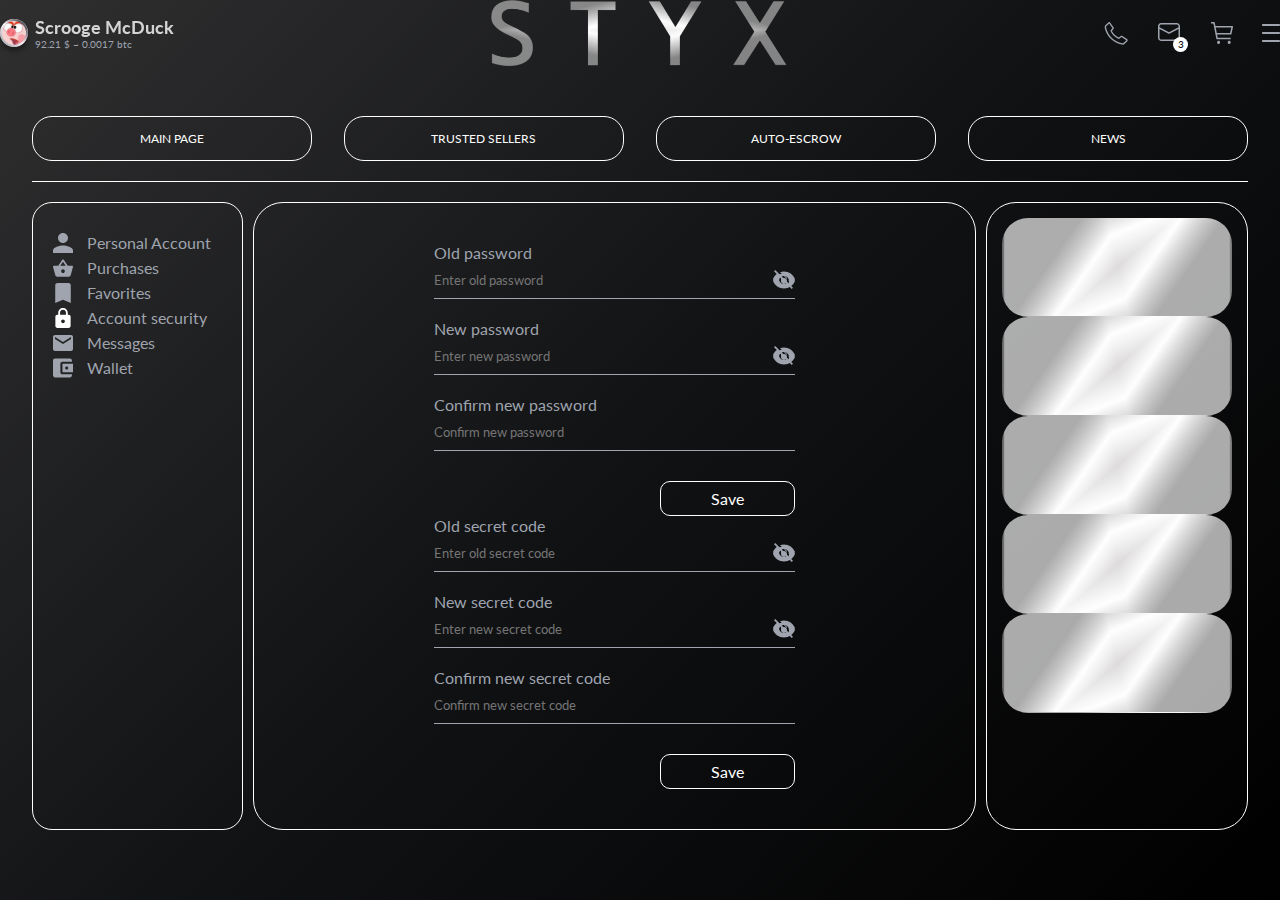
==== account-security.html @ df3b4f83 "Add account security" ====
<!DOCTYPE html>
<html lang="en">

<head>
	<meta charset="UTF-8">
	<meta http-equiv="X-UA-Compatible" content="IE=edge">
	<meta name="viewport" content="width=device-width, initial-scale=1.0">
	<title>Account Security Page</title>


	<!-- css -->
	<link rel="stylesheet" href="./styles/styles.css">

	<!-- bootstrap -->
	<link href="https://cdn.jsdelivr.net/npm/bootstrap@5.0.1/dist/css/bootstrap.min.css" rel="stylesheet"
		integrity="sha384-+0n0xVW2eSR5OomGNYDnhzAbDsOXxcvSN1TPprVMTNDbiYZCxYbOOl7+AMvyTG2x" crossorigin="anonymous">
	<script src="https://cdn.jsdelivr.net/npm/bootstrap@5.0.1/dist/js/bootstrap.bundle.min.js"
		integrity="sha384-gtEjrD/SeCtmISkJkNUaaKMoLD0//ElJ19smozuHV6z3Iehds+3Ulb9Bn9Plx0x4"
		crossorigin="anonymous"></script>

	<!-- jquery -->
	<script src="https://code.jquery.com/jquery-3.6.0.min.js" integrity="sha256-/xUj+3OJU5yExlq6GSYGSHk7tPXikynS7ogEvDej/m4=" crossorigin="anonymous"></script>
</head>

<body>
	<nav class="container mt-5">
		<div class="inner_nav">
			<div class="nav_user_info">
				<div class="nav_seller_img" style="background-image: url('./assets/images/nuysha.png');"></div>
				<div>
					<h3>Scrooge McDuck</h3>
					<p>92.21 $ ~ 0.0017 btc</p>
				</div>
			</div>

			<img class="nav_logo" src="./assets/images/logo.png" alt="logo">

			<div class="nav-icons">
				<img src="./assets/icons/phone.svg" alt="phone">
				<div class="nav-message">
					<img src="./assets/icons/message_nav.svg" alt="message-nav">
					<div>
						<span>3</span>
					</div>
				</div>
				<img src="./assets/icons/cart.svg" alt="cart-icon">
				<img src="./assets/icons/menu.svg" alt="menu-icon">
			</div>
		</div>
	</nav>

	<main class="container">
		<div class="tabs">
			<div class="tab">
				<p>MAIN PAGE</p>
			</div>
			<div class="tab">
				<p>TRUSTED SELLERS</p>
			</div>
			<div class="tab">
				<p>AUTO-ESCROW</p>
			</div>
			<div class="tab">
				<p>NEWS</p>
			</div>
		</div>

		<section class="content">
			<aside class="side_panel">
				<div class="mb-4">
					<svg width="20" height="20" viewBox="0 0 16 16" fill="none" xmlns="http://www.w3.org/2000/svg">
						<path
							d="M8 8C10.21 8 12 6.21 12 4C12 1.79 10.21 0 8 0C5.79 0 4 1.79 4 4C4 6.21 5.79 8 8 8ZM8 10C5.33 10 0 11.34 0 14V16H16V14C16 11.34 10.67 10 8 10Z"
							fill="#9FA4AE" />
					</svg>
					<a>Personal Account</a>
				</div>
				<div class="mb-4">
					<svg width="20" height="20" viewBox="0 0 22 19" fill="none" xmlns="http://www.w3.org/2000/svg">
						<path
							d="M16.21 7.00002L11.83 0.44002C11.64 0.16002 11.32 0.0200195 11 0.0200195C10.68 0.0200195 10.36 0.16002 10.17 0.45002L5.79 7.00002H1C0.45 7.00002 0 7.45002 0 8.00002C0 8.09002 0.00999996 8.18002 0.04 8.27002L2.58 17.54C2.81 18.38 3.58 19 4.5 19H17.5C18.42 19 19.19 18.38 19.43 17.54L21.97 8.27002L22 8.00002C22 7.45002 21.55 7.00002 21 7.00002H16.21ZM8 7.00002L11 2.60002L14 7.00002H8ZM11 15C9.9 15 9 14.1 9 13C9 11.9 9.9 11 11 11C12.1 11 13 11.9 13 13C13 14.1 12.1 15 11 15Z"
							fill="#9FA4AE" />
					</svg>
					<a>Purchases</a>
				</div>
				<div class="mb-4">
					<svg width="20" height="20" viewBox="0 0 14 18" fill="none" xmlns="http://www.w3.org/2000/svg">
						<path d="M12 0H2C0.9 0 0.0100002 0.9 0.0100002 2L0 18L7 15L14 18V2C14 0.9 13.1 0 12 0Z" fill="#9FA4AE" />
					</svg>
					<a>Favorites</a>
				</div>
				<div class="mb-4 active-side-item">
					<svg width="20" height="20" viewBox="0 0 16 21" fill="none" xmlns="http://www.w3.org/2000/svg">
						<path
							d="M14 7H13V5C13 2.24 10.76 0 8 0C5.24 0 3 2.24 3 5V7H2C0.9 7 0 7.9 0 9V19C0 20.1 0.9 21 2 21H14C15.1 21 16 20.1 16 19V9C16 7.9 15.1 7 14 7ZM8 16C6.9 16 6 15.1 6 14C6 12.9 6.9 12 8 12C9.1 12 10 12.9 10 14C10 15.1 9.1 16 8 16ZM11.1 7H4.9V5C4.9 3.29 6.29 1.9 8 1.9C9.71 1.9 11.1 3.29 11.1 5V7Z"
							fill="#9FA4AE" />
					</svg>
					<a>Account security</a>
				</div>
				<div class="mb-4">
					<svg width="20" height="20" viewBox="0 0 20 16" fill="none" xmlns="http://www.w3.org/2000/svg">
						<path
							d="M18 0H2C0.9 0 0.00999999 0.9 0.00999999 2L0 14C0 15.1 0.9 16 2 16H18C19.1 16 20 15.1 20 14V2C20 0.9 19.1 0 18 0ZM18 4L10 9L2 4V2L10 7L18 2V4Z"
							fill="#9FA4AE" />
					</svg>
					<a>Messages</a>
				</div>
				<div>
					<svg width="20" height="20" viewBox="0 0 19 18" fill="none" xmlns="http://www.w3.org/2000/svg">
						<path
							d="M18 15V16C18 17.1 17.1 18 16 18H2C0.89 18 0 17.1 0 16V2C0 0.9 0.89 0 2 0H16C17.1 0 18 0.9 18 2V3H9C7.89 3 7 3.9 7 5V13C7 14.1 7.89 15 9 15H18ZM9 13H19V5H9V13ZM13 10.5C12.17 10.5 11.5 9.83 11.5 9C11.5 8.17 12.17 7.5 13 7.5C13.83 7.5 14.5 8.17 14.5 9C14.5 9.83 13.83 10.5 13 10.5Z"
							fill="#9FA4AE" />
					</svg>
					<a>Wallet</a>
				</div>
			</aside>

			<div class="security_container main_content_container">
				<form class="security_form" id="password_reset">
						<div class="security_form__input_wrapper">
							<label for="oldPassword" >Old password</label>
							<input placeholder="Enter old password" type="password" name="oldPassword">
							<img class="eye-cross" src="./assets/icons/eye-cross.svg" alt="eye-cross">
							<img class="eye d-none" src="./assets/icons/eye.svg" alt="eye">
						</div>

						<div class="security_form__input_wrapper">
							<label for="newPassword">New password</label>
							<input placeholder="Enter new password" type="password" name="newPassword">
							<img class="eye-cross" src="./assets/icons/eye-cross.svg" alt="eye-cross">
							<img class="eye d-none" src="./assets/icons/eye.svg" alt="eye">
						</div>

						<div class="security_form__input_wrapper">
							<label for="confirmPassword">Confirm new password</label>
							<input placeholder="Confirm new password" type="password" name="confirmPassword">
						</div>

						<button>
							Save
						</button>
				</form>

				<form class="security_form" id="code_reset">
					<div class="security_form__input_wrapper">
						<label for="oldSecretCode" >Old secret code</label>
						<input placeholder="Enter old secret code" type="password" name="oldSecretCode">
						<img class="eye-cross" src="./assets/icons/eye-cross.svg" alt="eye-cross">
						<img class="eye d-none" src="./assets/icons/eye.svg" alt="eye">
					</div>

					<div class="security_form__input_wrapper">
						<label for="newSecretCode">New secret code</label>
						<input placeholder="Enter new secret code" type="password" name="newSecretCode">
						<img class="eye-cross" src="./assets/icons/eye-cross.svg" alt="eye-cross">
						<img class="eye d-none" src="./assets/icons/eye.svg" alt="eye">

					</div>

					<div class="security_form__input_wrapper">
						<label for="confirmSecretCode">Confirm new secret code</label>
						<input placeholder="Confirm new secret code" type="password" name="confirmSecretCode">
					</div>

					<button>
						Save
					</button>
			</form>
			</div>

		
			<div class="ads">
				<div class="ad mb-3"></div>
				<div class="ad mb-3"></div>
				<div class="ad mb-3"></div>
				<div class="ad mb-3"></div>
				<div class="ad"></div>
			</div>

		</section>
	</main>

	<script>
		$('.security_form__input_wrapper .eye-cross').each((index, eyeCross) => {
			$(eyeCross).on('click', (e) => {
				$(e.target).addClass('d-none');
				$(e.target).next().removeClass('d-none');
				$(e.target).prev().attr('type', 'text');
			})
		})

		$('.security_form__input_wrapper .eye').each((index, eye) => {
			$(eye).on('click', (e) => {
				$(e.target).addClass('d-none');
				$(e.target).prev().removeClass('d-none');
				$(e.target).prev().prev().attr('type', 'password');
			})
		})
	</script>

</body>

</html>
---- styles/styles.css ----
@import url("https://fonts.googleapis.com/css2?family=Lato:wght@100;300;400;700&display=swap");
:root {
  --primary: #fff;
  --secondary: #9fa4ae;
}

* {
  margin: 0;
  padding: 0;
  -webkit-box-sizing: border-box;
          box-sizing: border-box;
  font-family: 'Lato', sans-serif;
}

body {
  min-height: 100vh;
  background: linear-gradient(135deg, #2f2f30, #111214, #000);
}

@media (min-width: 1400px) {
  .container,
  .container-lg,
  .container-md,
  .container-sm,
  .container-xl,
  .container-xxl {
    max-width: 1372px !important;
  }
}

@media (max-width: 992px) {
  .container {
    max-width: 100% !important;
  }
}

.inner_nav {
  display: -webkit-box;
  display: -ms-flexbox;
  display: flex;
  -webkit-box-pack: justify;
      -ms-flex-pack: justify;
          justify-content: space-between;
}

.inner_nav .nav_user_info {
  display: -webkit-box;
  display: -ms-flexbox;
  display: flex;
  -webkit-box-align: center;
      -ms-flex-align: center;
          align-items: center;
  justify-self: flex-start;
}

.inner_nav .nav_user_info img {
  width: 28px;
  height: 28px;
  margin-right: 15px;
  border-radius: 50%;
}

.inner_nav .nav_user_info h3 {
  font-size: 18px;
  color: var(--primary);
  cursor: pointer;
  margin-bottom: 0px !important;
  opacity: 0.8;
}

.inner_nav .nav_user_info p {
  font-size: 10px;
  color: #9fa4ae;
  margin-bottom: 0px !important;
}

.inner_nav .nav_logo {
  width: 296px;
  height: 66px;
  -ms-grid-column-align: center;
      justify-self: center;
}

.inner_nav .nav-icons {
  display: -webkit-box;
  display: -ms-flexbox;
  display: flex;
  -webkit-box-pack: justify;
      -ms-flex-pack: justify;
          justify-content: space-between;
  -webkit-box-align: center;
      -ms-flex-align: center;
          align-items: center;
  width: 176px;
}

.inner_nav .nav-icons img {
  cursor: pointer;
}

.inner_nav .nav-icons .nav-message {
  position: relative;
}

.inner_nav .nav-icons .nav-message div {
  position: absolute;
  display: -webkit-box;
  display: -ms-flexbox;
  display: flex;
  -webkit-box-align: center;
      -ms-flex-align: center;
          align-items: center;
  -webkit-box-pack: center;
      -ms-flex-pack: center;
          justify-content: center;
  right: -7px;
  top: 17px;
  width: 15px;
  height: 15px;
  border-radius: 50%;
  background-color: #fff;
  padding: 5px;
  font-size: 10px;
  line-height: 12px;
}

@media (max-width: 992px) {
  .nav_logo {
    display: none;
  }
  .security_container {
    padding: 40px 20px !important;
  }
}

main {
  margin: 0 32px 35px;
}

@media (max-width: 576px) {
  main {
    margin: 0;
  }
}

.tabs {
  display: -webkit-box;
  display: -ms-flexbox;
  display: flex;
  -webkit-box-pack: justify;
      -ms-flex-pack: justify;
          justify-content: space-between;
  margin-top: 50px;
  margin-bottom: 20px;
  border-bottom: 1px solid var(--primary);
  padding-bottom: 20px;
}

.tabs .tab {
  width: 23%;
  max-width: 300px;
  height: 45px;
  border-radius: 20px;
  border: 1px solid var(--primary);
  display: -webkit-box;
  display: -ms-flexbox;
  display: flex;
  -webkit-box-align: center;
      -ms-flex-align: center;
          align-items: center;
  -webkit-box-pack: center;
      -ms-flex-pack: center;
          justify-content: center;
  font-size: 12px;
  color: #fff;
  cursor: pointer;
}

.tabs .tab p {
  margin-bottom: 0;
}

.side_panel {
  width: 230px;
  height: auto;
  border: 1px solid var(--primary);
  border-radius: 20px;
  padding: 27px 20px;
  display: -webkit-box;
  display: -ms-flexbox;
  display: flex;
  -webkit-box-orient: vertical;
  -webkit-box-direction: normal;
      -ms-flex-direction: column;
          flex-direction: column;
}

.side_panel div {
  height: 25px;
  display: -webkit-box;
  display: -ms-flexbox;
  display: flex;
  -webkit-box-align: center;
      -ms-flex-align: center;
          align-items: center;
  cursor: pointer;
}

.side_panel div svg {
  width: 20px;
  height: 20px;
}

.side_panel div a {
  margin-bottom: 0;
  color: var(--secondary) !important;
  margin-left: 14px;
}

.active-side-item path {
  fill: var(--primary);
}

.active-side-item p {
  color: var(--primary) !important;
}

@media (max-width: 576px) {
  .inner_nav .nav-icons {
    width: 120px;
    -webkit-box-pack: justify;
        -ms-flex-pack: justify;
            justify-content: space-between;
  }
  .inner_nav .nav-icons img {
    width: 20px;
  }
  .inner_nav .nav-icons img:first-child {
    margin-right: 0;
  }
  .inner_nav .nav_user_info h3 {
    font-size: 15px;
  }
  .tabs {
    display: -ms-grid;
    display: grid;
    -ms-grid-columns: (minmax(100px, 170px))[2];
        grid-template-columns: repeat(2, minmax(100px, 170px));
    row-gap: 10px;
    -webkit-column-gap: 10px;
            column-gap: 10px;
    -webkit-box-pack: center;
        -ms-flex-pack: center;
            justify-content: center;
  }
  .tabs .tab {
    width: auto;
  }
  .side_panel {
    width: 90%;
    margin: 0 auto;
    font-size: 14px;
  }
}

.content {
  display: -webkit-box;
  display: -ms-flexbox;
  display: flex;
  -webkit-box-pack: justify;
      -ms-flex-pack: justify;
          justify-content: space-between;
  max-width: 1440px;
  margin: 0 auto 50px;
}

.main_content_container {
  width: 763px;
  margin: 0 10px;
}

.security_container {
  border: 1px solid #fff;
  border-radius: 30px;
  padding: 40px 180px;
}

.security_container .security_form {
  width: 100%;
  display: -webkit-box;
  display: -ms-flexbox;
  display: flex;
  -webkit-box-orient: vertical;
  -webkit-box-direction: normal;
      -ms-flex-direction: column;
          flex-direction: column;
}

.security_container .security_form button {
  -ms-flex-item-align: end;
      align-self: flex-end;
  width: 135px;
  height: 35px;
  border: 1px solid #fff;
  border-radius: 10px;
  display: -webkit-box;
  display: -ms-flexbox;
  display: flex;
  -webkit-box-pack: center;
      -ms-flex-pack: center;
          justify-content: center;
  -webkit-box-align: center;
      -ms-flex-align: center;
          align-items: center;
  color: #fff;
  font-size: 16px;
  background-color: transparent;
  margin-top: 10px;
}

.security_container .security_form button:hover {
  border: 2px solid #fff;
}

.security_container .security_form .security_form__input_wrapper {
  display: -webkit-box;
  display: -ms-flexbox;
  display: flex;
  -webkit-box-orient: vertical;
  -webkit-box-direction: normal;
      -ms-flex-direction: column;
          flex-direction: column;
  position: relative;
  margin-bottom: 20px;
}

.security_container .security_form .security_form__input_wrapper img {
  position: absolute;
  right: 0;
  bottom: 10px;
  cursor: pointer;
}

.security_container .security_form label {
  margin-bottom: 10px;
  font-size: 16px;
  color: var(--secondary);
}

.security_container .security_form input {
  background-color: transparent;
  outline: none;
  border: none;
  padding-bottom: 10px;
  color: #fff;
  border-bottom: 1px solid #9fa4ae;
}

.security_container .security_form input:focus {
  border-bottom: 1px solid #fff;
}

.purchases_thumbs_container .purchase_thumb {
  display: -webkit-box;
  display: -ms-flexbox;
  display: flex;
  -webkit-box-orient: vertical;
  -webkit-box-direction: normal;
      -ms-flex-direction: column;
          flex-direction: column;
  margin-bottom: 15px;
}

.purchases_thumbs_container .purchase_thumb .thumb_outline_info {
  display: -webkit-box;
  display: -ms-flexbox;
  display: flex;
  -webkit-box-align: center;
      -ms-flex-align: center;
          align-items: center;
  -webkit-box-pack: justify;
      -ms-flex-pack: justify;
          justify-content: space-between;
  border: 1px solid #fff;
  border-radius: 30px;
  padding: 22px;
  padding-left: 15px;
}

@media (max-width: 576px) {
  .purchases_thumbs_container .purchase_thumb .thumb_outline_info {
    -webkit-box-orient: vertical;
    -webkit-box-direction: normal;
        -ms-flex-direction: column;
            flex-direction: column;
    -webkit-box-align: start;
        -ms-flex-align: start;
            align-items: flex-start;
  }
}

.purchases_thumbs_container .purchase_thumb .thumb_outline_info .thumb_btns {
  display: -webkit-box;
  display: -ms-flexbox;
  display: flex;
  -webkit-box-orient: vertical;
  -webkit-box-direction: normal;
      -ms-flex-direction: column;
          flex-direction: column;
}

@media (max-width: 576px) {
  .purchases_thumbs_container .purchase_thumb .thumb_outline_info .thumb_btns {
    -webkit-box-orient: horizontal;
    -webkit-box-direction: normal;
        -ms-flex-direction: row;
            flex-direction: row;
    margin-top: 15px;
  }
}

.purchases_thumbs_container .purchase_thumb .thumb_outline_info .thumb_btns button {
  width: 120px;
  height: 35px;
  font-size: 16px;
  background-color: transparent;
  cursor: pointer;
  overflow: hidden;
  outline: none;
  border: 1px solid var(--primary);
  border-radius: 10px;
  color: var(--primary);
  margin-bottom: 6px;
}

.purchases_thumbs_container .purchase_thumb .thumb_outline_info .thumb_btns button:hover {
  border: 2px solid #fff;
}

@media (max-width: 576px) {
  .purchases_thumbs_container .purchase_thumb .thumb_outline_info .thumb_btns button {
    width: 100px;
    font-size: 14px;
    margin: 0 5px;
  }
}

.purchases_thumbs_container .purchase_thumb .thumb_outline_info .thumb_info {
  display: -webkit-box;
  display: -ms-flexbox;
  display: flex;
  -webkit-box-pack: justify;
      -ms-flex-pack: justify;
          justify-content: space-between;
  -webkit-box-align: center;
      -ms-flex-align: center;
          align-items: center;
}

.purchases_thumbs_container .purchase_thumb .thumb_outline_info .thumb_info .thumb_info__img {
  position: relative;
  width: 60px;
  height: 60px;
  margin: 0 7px;
  cursor: pointer;
  background-size: cover;
}

@media (max-width: 576px) {
  .purchases_thumbs_container .purchase_thumb .thumb_outline_info .thumb_info .thumb_info__img {
    width: 40px;
    height: 40px;
    margin: 0 5px;
  }
}

.purchases_thumbs_container .purchase_thumb .thumb_outline_info .thumb_info .cover_thumb_img {
  position: absolute;
  display: -webkit-box;
  display: -ms-flexbox;
  display: flex;
  -webkit-box-pack: center;
      -ms-flex-pack: center;
          justify-content: center;
  -webkit-box-align: center;
      -ms-flex-align: center;
          align-items: center;
  z-index: 99;
  width: 60px;
  height: 60px;
  cursor: pointer;
  background-color: rgba(0, 0, 0, 0.5);
}

.purchases_thumbs_container .purchase_thumb .thumb_outline_info .thumb_info .cover_thumb_img p {
  font-size: 20px;
  color: var(--primary);
  margin-left: 0;
}

@media (max-width: 576px) {
  .purchases_thumbs_container .purchase_thumb .thumb_outline_info .thumb_info .cover_thumb_img {
    width: 40px;
    height: 40px;
  }
}

.purchases_thumbs_container .purchase_thumb .thumb_outline_info .thumb_info p {
  margin-left: 10px;
  font-size: 24px;
  color: var(--primary);
  margin-bottom: 0;
}

@media (max-width: 576px) {
  .purchases_thumbs_container .purchase_thumb .thumb_outline_info .thumb_info p {
    font-size: 16px;
  }
}

.order_info {
  display: -webkit-box;
  display: -ms-flexbox;
  display: flex;
  -webkit-box-pack: justify;
      -ms-flex-pack: justify;
          justify-content: space-between;
}

.order_info p {
  color: var(--secondary);
  font-size: 18px;
  font-weight: 300;
}

.purchases_info {
  border: 1px solid var(--primary);
  border-radius: 20px;
  padding: 14px;
  position: relative;
}

.purchases_list {
  display: -webkit-box;
  display: -ms-flexbox;
  display: flex;
  -webkit-box-orient: vertical;
  -webkit-box-direction: normal;
      -ms-flex-direction: column;
          flex-direction: column;
}

.purchase_btns {
  margin-top: 40px;
  -ms-flex-item-align: start;
      align-self: flex-start;
  max-width: 120px;
}

.purchase {
  display: -webkit-box;
  display: -ms-flexbox;
  display: flex;
  -webkit-box-pack: justify;
      -ms-flex-pack: justify;
          justify-content: space-between;
  -webkit-box-align: center;
      -ms-flex-align: center;
          align-items: center;
}

.purchase button {
  width: 120px;
  height: 35px;
  font-size: 16px;
  background-color: transparent;
  cursor: pointer;
  overflow: hidden;
  outline: none;
  border: 1px solid var(--primary);
  border-radius: 10px;
  color: var(--primary);
  margin-bottom: 6px;
}

.purchase button:hover {
  border: 2px solid #fff;
}

.thick-border {
  border: 2px solid #fff !important;
}

.purchase_info {
  width: 596px;
  display: -webkit-box;
  display: -ms-flexbox;
  display: flex;
  -ms-flex-wrap: wrap;
      flex-wrap: wrap;
  -webkit-box-pack: justify;
      -ms-flex-pack: justify;
          justify-content: space-between;
  border: 1px solid var(--primary);
  border-radius: 20px;
  padding: 14px 31px 22px 45px;
  margin-right: 5px;
  -webkit-box-align: start;
      -ms-flex-align: start;
          align-items: flex-start;
}

.purchase_info .purchase_img {
  width: 40px;
  height: 40px;
  margin-right: 5px;
}

.purchase_info .seller_img {
  width: 30px;
  height: 30px;
  border-radius: 50%;
}

.purchase_info .purchase_info__price {
  font-size: 24px;
  color: var(--primary);
}

.purchase_info p {
  font-size: 14px;
  color: var(--secondary);
}

.purchase_info .purchase_desc_text {
  max-height: 63px;
  overflow: hidden;
  -webkit-transition: max-height 0.5s cubic-bezier(0, 1, 0, 1);
  transition: max-height 0.5s cubic-bezier(0, 1, 0, 1);
}

.purchase_info .purchase_desc_full_text {
  max-height: 1000px;
  -webkit-transition: max-height 250ms ease-in-out;
  transition: max-height 250ms ease-in-out;
}

.purchase_info .purchase_info__desc {
  max-width: 250px;
}

.purchase_info .purchase_info__desc h3 {
  font-size: 18px;
  color: var(--primary);
}

.purchase_total {
  display: -webkit-box;
  display: -ms-flexbox;
  display: flex;
  -webkit-box-pack: justify;
      -ms-flex-pack: justify;
          justify-content: space-between;
  -webkit-box-align: center;
      -ms-flex-align: center;
          align-items: center;
  margin-top: 25px;
  width: 100%;
  max-width: 516px;
}

.purchase_total p {
  margin-bottom: 0;
  color: var(--primary);
}

.purchase_total p:first-child {
  font-size: 24px;
}

.purchase_total a {
  color: var(--primary) !important;
  text-decoration: underline !important;
  font-size: 14px;
  cursor: pointer;
}

.ads {
  display: -webkit-box;
  display: -ms-flexbox;
  display: flex;
  -webkit-box-orient: vertical;
  -webkit-box-direction: normal;
      -ms-flex-direction: column;
          flex-direction: column;
  border: 1px solid #fff;
  padding: 15px;
  border-radius: 30px;
}

.ads .ad {
  width: 230px;
  height: 99px;
  border-radius: 26px;
  background-image: url("../assets/images/banner.png");
  background-size: contain;
}

.seller__img {
  min-width: 40px;
  height: 40px;
  border-radius: 50%;
  background-size: cover;
  position: relative;
}

.seller__img-bronze {
  min-width: 40px;
  height: 40px;
  border-radius: 50%;
  background-size: cover;
  position: relative;
}

.seller__img-bronze::before {
  content: '';
  position: absolute;
  top: 0;
  left: 0;
  right: 0;
  bottom: 0;
  border-radius: 50px;
  padding: 3px;
  background: linear-gradient(45deg, #c28d6f 17.71%, #e9c58f 47.92%, #94561d 69.27%, #9f7249 89.58%, #c1976f 100%);
  -webkit-box-shadow: -1px -3px 4px rgba(255, 196, 81, 0.3), 1px 3px 4px rgba(255, 196, 81, 0.3), 0px 4px 4px rgba(0, 0, 0, 0.5);
          box-shadow: -1px -3px 4px rgba(255, 196, 81, 0.3), 1px 3px 4px rgba(255, 196, 81, 0.3), 0px 4px 4px rgba(0, 0, 0, 0.5);
  -webkit-mask: -webkit-gradient(linear, left top, left bottom, color-stop(0, #fff)) content-box, -webkit-gradient(linear, left top, left bottom, color-stop(0, #fff));
  -webkit-mask: linear-gradient(#fff 0 0) content-box, linear-gradient(#fff 0 0);
  -webkit-mask-composite: destination-out;
  mask-composite: exclude;
}

.nav_user_img {
  min-width: 28px;
  height: 28px;
  border-radius: 50%;
  background-size: contain;
  position: relative;
  margin-right: 7px;
  -webkit-box-shadow: 0px 4px 4px rgba(0, 0, 0, 0.25);
          box-shadow: 0px 4px 4px rgba(0, 0, 0, 0.25);
}

.nav_seller_img {
  min-width: 28px;
  height: 28px;
  border-radius: 50%;
  background-size: contain;
  position: relative;
  margin-right: 7px;
  -webkit-box-shadow: 0px 4px 4px rgba(0, 0, 0, 0.35);
          box-shadow: 0px 4px 4px rgba(0, 0, 0, 0.35);
}

.nav_seller_img::before {
  content: '';
  position: absolute;
  top: 0;
  left: 0;
  right: 0;
  bottom: 0;
  border-radius: 50px;
  padding: 2px;
  background: linear-gradient(45deg, #b0b4bd 17.71%, #f7f9ff 47.92%, #54575f 81.77%, #c9cacb 100%);
  -webkit-box-shadow: -1px -3px 4px rgba(216, 221, 231, 0.3), 1px 3px 4px rgba(216, 221, 231, 0.3), 0px 4px 4px rgba(0, 0, 0, 0.5);
          box-shadow: -1px -3px 4px rgba(216, 221, 231, 0.3), 1px 3px 4px rgba(216, 221, 231, 0.3), 0px 4px 4px rgba(0, 0, 0, 0.5);
  -webkit-mask: -webkit-gradient(linear, left top, left bottom, color-stop(0, #fff)) content-box, -webkit-gradient(linear, left top, left bottom, color-stop(0, #fff));
  -webkit-mask: linear-gradient(#fff 0 0) content-box, linear-gradient(#fff 0 0);
  -webkit-mask-composite: destination-out;
  mask-composite: exclude;
}

.seller__img-silver {
  min-width: 40px;
  height: 40px;
  border-radius: 50%;
  background-size: contain;
  position: relative;
}

.seller__img-silver::before {
  content: '';
  position: absolute;
  top: 0;
  left: 0;
  right: 0;
  bottom: 0;
  border-radius: 50px;
  padding: 3px;
  background: linear-gradient(45deg, #b0b4bd 17.71%, #f7f9ff 47.92%, #54575f 81.77%, #c9cacb 100%);
  -webkit-box-shadow: -1px -3px 4px rgba(216, 221, 231, 0.3), 1px 3px 4px rgba(216, 221, 231, 0.3), 0px 4px 4px rgba(0, 0, 0, 0.5);
          box-shadow: -1px -3px 4px rgba(216, 221, 231, 0.3), 1px 3px 4px rgba(216, 221, 231, 0.3), 0px 4px 4px rgba(0, 0, 0, 0.5);
  -webkit-mask: -webkit-gradient(linear, left top, left bottom, color-stop(0, #fff)) content-box, -webkit-gradient(linear, left top, left bottom, color-stop(0, #fff));
  -webkit-mask: linear-gradient(#fff 0 0) content-box, linear-gradient(#fff 0 0);
  -webkit-mask-composite: destination-out;
  mask-composite: exclude;
}

.seller__img-gold {
  min-width: 40px;
  height: 40px;
  border-radius: 50%;
  background-size: contain;
  position: relative;
}

.seller__img-gold::before {
  content: '';
  position: absolute;
  top: 0;
  left: 0;
  right: 0;
  bottom: 0;
  border-radius: 50px;
  padding: 3px;
  background: linear-gradient(45deg, #fff9ef 3.65%, #f3ce70 17.71%, #fdf4d6 65.39%, #e3cc54 100%);
  -webkit-box-shadow: 1px 3px 4px rgba(255, 242, 125, 0.3), -1px -3px 4px rgba(255, 242, 125, 0.3), 0px 4px 4px rgba(0, 0, 0, 0.5);
          box-shadow: 1px 3px 4px rgba(255, 242, 125, 0.3), -1px -3px 4px rgba(255, 242, 125, 0.3), 0px 4px 4px rgba(0, 0, 0, 0.5);
  -webkit-mask: -webkit-gradient(linear, left top, left bottom, color-stop(0, #fff)) content-box, -webkit-gradient(linear, left top, left bottom, color-stop(0, #fff));
  -webkit-mask: linear-gradient(#fff 0 0) content-box, linear-gradient(#fff 0 0);
  -webkit-mask-composite: destination-out;
  mask-composite: exclude;
}

.messages {
  width: 100%;
  max-width: 760px;
  margin: 0 10px;
  display: -webkit-box;
  display: -ms-flexbox;
  display: flex;
  -webkit-box-orient: vertical;
  -webkit-box-direction: normal;
      -ms-flex-direction: column;
          flex-direction: column;
}

.messages .message {
  width: 100%;
  display: -webkit-box;
  display: -ms-flexbox;
  display: flex;
  position: relative;
  -webkit-box-pack: justify;
      -ms-flex-pack: justify;
          justify-content: space-between;
  -webkit-box-align: center;
      -ms-flex-align: center;
          align-items: center;
  min-height: 120px;
  border-radius: 30px;
  border: 1px solid var(--primary);
  margin-bottom: 16px;
  padding: 17px;
}

.messages .message p {
  margin-bottom: 0;
}

.messages .message .message_seller {
  display: -webkit-box;
  display: -ms-flexbox;
  display: flex;
  -webkit-box-orient: vertical;
  -webkit-box-direction: normal;
      -ms-flex-direction: column;
          flex-direction: column;
  -webkit-box-align: center;
      -ms-flex-align: center;
          align-items: center;
  width: 40px;
  margin-right: 15px;
}

.messages .message .message_seller p {
  color: var(--primary);
}

.messages .message .message_text {
  max-width: 450px;
}

.messages .message .message_text h3 {
  color: var(--primary);
  font-size: 18px;
}

.messages .message .message_text p {
  font-size: 14px;
  color: var(--secondary);
}

.messages .message .message_date {
  display: -webkit-box;
  display: -ms-flexbox;
  display: flex;
  -webkit-box-align: center;
      -ms-flex-align: center;
          align-items: center;
}

.messages .message .message_date span {
  display: inline-block;
  width: 10px;
  height: 10px;
  border-radius: 50%;
  background-color: var(--secondary);
  margin-right: 11px;
}

.messages .message .message_date p {
  font-size: 18px;
  color: var(--secondary);
}

@media (max-width: 1250px) {
  .ads {
    display: none;
  }
  .purchase_info {
    width: 490px;
    padding: 15px;
  }
  .purchase button {
    width: 100px;
    font-size: 12px;
  }
  .purchase_btns {
    width: 100px;
  }
  .messages {
    max-width: none;
  }
}

@media (max-width: 992px) {
  .content {
    -webkit-box-orient: vertical;
    -webkit-box-direction: normal;
        -ms-flex-direction: column;
            flex-direction: column;
  }
  .side_panel {
    margin-bottom: 50px;
  }
  .main_content_container {
    width: 100%;
    margin: 0;
  }
  .messages {
    margin: 0;
  }
  .message .message_date {
    position: absolute;
    top: 10px;
    right: 10px;
  }
  .messages-chat {
    margin: 0 !important;
  }
}

@media (max-width: 330px) {
  .purchase_info .seller_img {
    width: 30px;
    height: 30px;
  }
}

.messages .active-message .message_text p {
  color: var(--primary);
}

.messages .active-message .message_date span {
  background-color: var(--primary);
}

.message-editor {
  top: 12px;
  padding: 23px 37px;
  left: 14px;
  border: 1px solid white;
  width: 520px;
  height: 470px;
  position: absolute;
  border-radius: 15px;
  background: linear-gradient(135deg, #2f2f30, #111214, #000);
}

.message-editor button {
  width: 135px;
  height: 35px;
  display: block;
  margin: 18px auto 0;
  background-color: transparent;
  border: 1px solid #fff;
  border-radius: 10px;
  color: #fff;
}

.message-editor button:hover {
  border: 2px solid #fff;
}

.message-editor textarea {
  border-radius: 30px;
  margin-top: 15px;
  width: 100%;
  background-color: transparent;
  color: #fff;
  height: 248px;
  resize: none;
  padding: 20px;
  overflow: auto;
}

.message-editor textarea:focus {
  outline: none;
}

.message-top-info {
  position: relative;
  display: -webkit-box;
  display: -ms-flexbox;
  display: flex;
  -webkit-box-pack: justify;
      -ms-flex-pack: justify;
          justify-content: space-between;
}

.message-top-info .message-receiver img {
  width: 30px;
  height: 30px;
  border-radius: 50%;
}

.message-top-info .message-receiver {
  display: -webkit-box;
  display: -ms-flexbox;
  display: flex;
  -webkit-box-align: center;
      -ms-flex-align: center;
          align-items: center;
  height: 48px;
}

.message-top-info .message-receiver p {
  margin-left: 13px;
  color: var(--secondary);
  margin-bottom: 0;
  font-size: 18px;
}

.message-top-info .message-rate {
  -ms-flex-item-align: end;
      align-self: flex-end;
}

.message-top-info .message-rate img {
  opacity: 0.6;
  width: 27px;
  height: 27px;
  cursor: pointer;
}

.message-top-info .message-date p {
  margin-bottom: 0;
  color: var(--secondary);
  font-size: 10px;
  text-align: right;
}

.messages-chat {
  width: 100%;
  display: -webkit-box;
  display: -ms-flexbox;
  display: flex;
  -webkit-box-orient: vertical;
  -webkit-box-direction: normal;
      -ms-flex-direction: column;
          flex-direction: column;
  -webkit-box-pack: justify;
      -ms-flex-pack: justify;
          justify-content: space-between;
  max-width: 756px;
  margin: 0 10px;
  padding: 10px;
  border-radius: 30px;
  border: 1px solid #fff;
}

.messages-chat .message-send-control {
  justify-self: flex-end;
  width: 90%;
  margin: 0 auto;
  margin-bottom: 50px;
  display: -webkit-box;
  display: -ms-flexbox;
  display: flex;
  -webkit-box-pack: justify;
      -ms-flex-pack: justify;
          justify-content: space-between;
}

.messages-chat .message-send-control input {
  width: 70%;
  border-radius: 10px;
  border: 1px solid #fff;
  padding: 5px 15px;
  outline: none;
  background-color: transparent;
  color: var(--primary);
  margin-right: 10px;
}

.messages-chat .message-send-control button {
  width: 115px;
  height: 35px;
  display: -webkit-box;
  display: -ms-flexbox;
  display: flex;
  -webkit-box-align: center;
      -ms-flex-align: center;
          align-items: center;
  -webkit-box-pack: center;
      -ms-flex-pack: center;
          justify-content: center;
  color: #fff;
  border: 1px solid #fff;
  font-size: 16px;
  background-color: transparent;
  border-radius: 10px;
}

.messages-chat .message-send-control button:hover {
  border: 2px solid #fff;
}

.messages-chat .chat-date {
  text-align: center;
  font-size: 18px;
  color: var(--secondary);
  margin-top: 11px;
}

.messages-chat .message {
  margin-bottom: 20px;
  display: -webkit-box;
  display: -ms-flexbox;
  display: flex;
  -webkit-box-pack: justify;
      -ms-flex-pack: justify;
          justify-content: space-between;
  padding-right: 20px;
}

.messages-chat .message .message-info {
  display: -webkit-box;
  display: -ms-flexbox;
  display: flex;
}

.messages-chat .message .message-info img {
  width: 30px;
  height: 30px;
  border-radius: 50%;
}

.messages-chat .message .message-text-info {
  display: -webkit-box;
  display: -ms-flexbox;
  display: flex;
  -webkit-box-orient: vertical;
  -webkit-box-direction: normal;
      -ms-flex-direction: column;
          flex-direction: column;
  margin-left: 16px;
}

.messages-chat .message .message-text-info p {
  color: var(--secondary);
  font-size: 16px;
  margin-bottom: 0;
  max-width: 405px;
}

.messages-chat .message .message-text-info .message-sender-info {
  display: -webkit-box;
  display: -ms-flexbox;
  display: flex;
  -webkit-box-align: center;
      -ms-flex-align: center;
          align-items: center;
  margin-bottom: 15px;
}

.messages-chat .message .message-text-info .message-sender-info p {
  margin-bottom: 0;
  color: var(--secondary);
}

.messages-chat .message .message-text-info .message-sender-info div {
  height: 8px;
  width: 8px;
  background-color: var(--primary);
  border-radius: 50%;
  margin: 0 5px;
}

.messages-chat .message .message-text-info .message-sender-info h3 {
  color: var(--primary);
  font-size: 18px;
  margin-bottom: 0;
}

.message-status {
  height: 33px;
  -ms-flex-item-align: center;
      align-self: center;
  display: -webkit-box;
  display: -ms-flexbox;
  display: flex;
  -webkit-box-orient: vertical;
  -webkit-box-direction: normal;
      -ms-flex-direction: column;
          flex-direction: column;
}

@media (max-width: 576px) {
  .purchases_info {
    border: none;
  }
  .purchase_info .purchase_img {
    width: 40px;
    height: 40px;
  }
  .order_info p {
    font-size: 14px;
  }
  .purchase_info {
    padding: 10px;
  }
  .purchase_info .seller_img {
    width: 30px;
    height: 30px;
  }
  .purchase_info .purchase_info__desc {
    max-width: 150px;
    margin: 0 5px;
  }
}

@media (max-width: 576px) and (max-width: 330px) {
  .purchase_info .purchase_info__desc {
    max-width: 120px;
  }
}

@media (max-width: 576px) {
  .purchase_info .purchase_info__desc h3 {
    font-size: 14px;
  }
  .purchase_info .purchase_info__price {
    font-size: 14px;
    margin-right: 5px;
  }
  .purchases_info {
    padding: 0;
  }
  .messages .message .message_text h3 {
    font-size: 16px;
  }
  .messages .message .message_date p {
    font-size: 16px;
  }
  .message-editor {
    width: 99%;
    left: 0;
    padding: 40px 10px 10px;
  }
  .message-editor .message-top-info .message-receiver img {
    width: 30px;
    height: 30px;
  }
  .message-editor .message-top-info .message-rate img {
    width: 15px;
    height: 15px;
  }
  .message-editor .message-top-info .message-receiver p {
    margin-left: 5px;
  }
  .messages-chat {
    margin: 0;
  }
  .messages-chat .message .message-info img {
    width: 40px;
    height: 40px;
  }
}

#message-modal-close {
  position: absolute;
  width: 15px;
  height: 15px;
  right: -25px;
  top: -10px;
  cursor: pointer;
}

@media (max-width: 576px) {
  #message-modal-close {
    right: 5px;
    top: -30px;
  }
}

#message-modal-close:hover {
  opacity: 0.7;
}

.wallet_form {
  position: absolute;
  left: 0;
  right: 0;
  margin-left: auto;
  margin-right: auto;
  display: -webkit-box;
  display: -ms-flexbox;
  display: flex;
  -webkit-box-orient: vertical;
  -webkit-box-direction: normal;
      -ms-flex-direction: column;
          flex-direction: column;
  max-width: 535px;
  padding: 60px;
  margin: 0 auto;
  width: 90%;
  background-color: transparent;
  border: 1px solid #fff;
  border-radius: 30px;
}

@media (max-width: 1150px) {
  .wallet_form {
    position: relative;
  }
}

@media (max-width: 576px) {
  .wallet_form {
    padding: 20px;
  }
}

.wallet_form p {
  font-size: 24px;
  color: #fff;
  margin-bottom: 0;
}

@media (max-width: 576px) {
  .wallet_form p {
    font-size: 16px;
  }
}

.wallet_form p:nth-child(2) {
  margin-bottom: 20px;
}

.wallet_form .wallet_balance {
  display: -webkit-box;
  display: -ms-flexbox;
  display: flex;
  -webkit-box-pack: justify;
      -ms-flex-pack: justify;
          justify-content: space-between;
  margin-bottom: 20px;
}

.wallet_form input {
  width: 100%;
  height: 40px;
  color: #fff;
  font-size: 18px;
  outline: none;
  border: none;
  background-color: transparent;
  border-bottom: 2px solid var(--secondary);
}

.wallet_form input:focus {
  border-bottom: 2px solid var(--primary);
}

.wallet_form label {
  font-size: 10px;
  color: var(--secondary);
}

.wallet_form .address-to-pay {
  position: relative;
  margin-bottom: 16px;
}

.wallet_form .address-to-pay img {
  position: absolute;
  right: 0;
}

.wallet_form button {
  margin-top: 30px;
  height: 40px;
  background-color: transparent;
  border: 1px solid #fff;
  border-radius: 10px;
  display: -webkit-box;
  display: -ms-flexbox;
  display: flex;
  -webkit-box-pack: center;
      -ms-flex-pack: center;
          justify-content: center;
  -webkit-box-align: center;
      -ms-flex-align: center;
          align-items: center;
  font-size: 16px;
  color: #fff;
}

.wallet_form button:hover {
  border: 2px solid #fff;
}
/*# sourceMappingURL=styles.css.map */
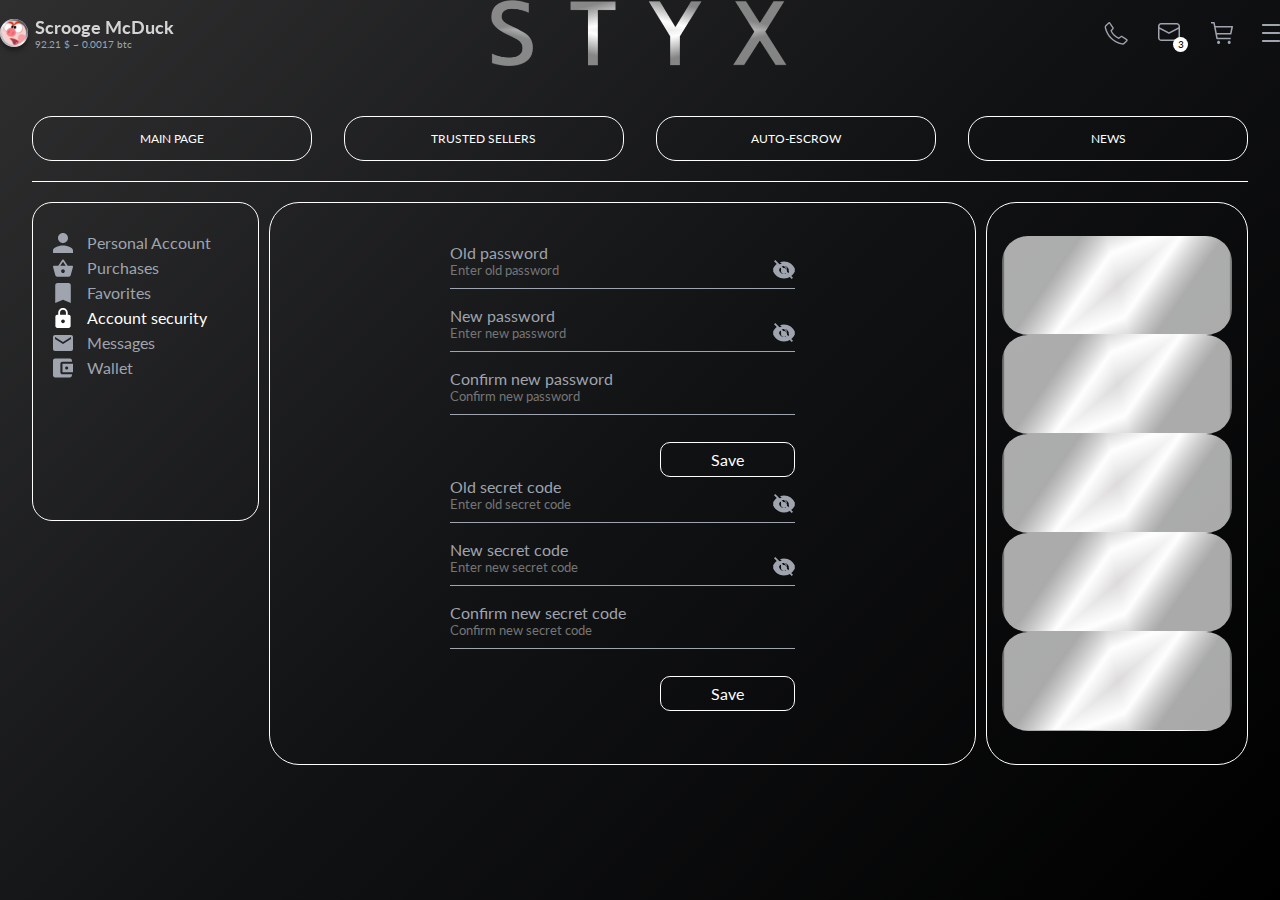
==== commit 7b90c8ea: "remove underline from links" ====
--- a/account-security.html
+++ b/account-security.html
@@ -103,7 +103,7 @@
 							d="M18 0H2C0.9 0 0.00999999 0.9 0.00999999 2L0 14C0 15.1 0.9 16 2 16H18C19.1 16 20 15.1 20 14V2C20 0.9 19.1 0 18 0ZM18 4L10 9L2 4V2L10 7L18 2V4Z"
 							fill="#9FA4AE" />
 					</svg>
-					<a>Messages</a>
+					<a href="./messages.html">Messages</a>
 				</div>
 				<div>
 					<svg width="20" height="20" viewBox="0 0 19 18" fill="none" xmlns="http://www.w3.org/2000/svg">
--- a/styles/styles.css
+++ b/styles/styles.css
@@ -1,4 +1,4 @@
-@import url("https://fonts.googleapis.com/css2?family=Lato:wght@100;300;400;700&display=swap");
+@import url('https://fonts.googleapis.com/css2?family=Lato:wght@100;300;400;700&display=swap');
 :root {
   --primary: #fff;
   --secondary: #9fa4ae;
@@ -8,7 +8,7 @@
   margin: 0;
   padding: 0;
   -webkit-box-sizing: border-box;
-          box-sizing: border-box;
+  box-sizing: border-box;
   font-family: 'Lato', sans-serif;
 }
 
@@ -17,30 +17,13 @@
   background: linear-gradient(135deg, #2f2f30, #111214, #000);
 }
 
-@media (min-width: 1400px) {
-  .container,
-  .container-lg,
-  .container-md,
-  .container-sm,
-  .container-xl,
-  .container-xxl {
-    max-width: 1372px !important;
-  }
-}
-
-@media (max-width: 992px) {
-  .container {
-    max-width: 100% !important;
-  }
-}
-
 .inner_nav {
   display: -webkit-box;
   display: -ms-flexbox;
   display: flex;
   -webkit-box-pack: justify;
-      -ms-flex-pack: justify;
-          justify-content: space-between;
+  -ms-flex-pack: justify;
+  justify-content: space-between;
 }
 
 .inner_nav .nav_user_info {
@@ -48,8 +31,8 @@
   display: -ms-flexbox;
   display: flex;
   -webkit-box-align: center;
-      -ms-flex-align: center;
-          align-items: center;
+  -ms-flex-align: center;
+  align-items: center;
   justify-self: flex-start;
 }
 
@@ -78,7 +61,7 @@
   width: 296px;
   height: 66px;
   -ms-grid-column-align: center;
-      justify-self: center;
+  justify-self: center;
 }
 
 .inner_nav .nav-icons {
@@ -86,11 +69,11 @@
   display: -ms-flexbox;
   display: flex;
   -webkit-box-pack: justify;
-      -ms-flex-pack: justify;
-          justify-content: space-between;
-  -webkit-box-align: center;
-      -ms-flex-align: center;
-          align-items: center;
+  -ms-flex-pack: justify;
+  justify-content: space-between;
+  -webkit-box-align: center;
+  -ms-flex-align: center;
+  align-items: center;
   width: 176px;
 }
 
@@ -108,11 +91,11 @@
   display: -ms-flexbox;
   display: flex;
   -webkit-box-align: center;
-      -ms-flex-align: center;
-          align-items: center;
+  -ms-flex-align: center;
+  align-items: center;
   -webkit-box-pack: center;
-      -ms-flex-pack: center;
-          justify-content: center;
+  -ms-flex-pack: center;
+  justify-content: center;
   right: -7px;
   top: 17px;
   width: 15px;
@@ -124,32 +107,17 @@
   line-height: 12px;
 }
 
-@media (max-width: 992px) {
-  .nav_logo {
-    display: none;
-  }
-  .security_container {
-    padding: 40px 20px !important;
-  }
-}
-
 main {
   margin: 0 32px 35px;
 }
 
-@media (max-width: 576px) {
-  main {
-    margin: 0;
-  }
-}
-
 .tabs {
   display: -webkit-box;
   display: -ms-flexbox;
   display: flex;
   -webkit-box-pack: justify;
-      -ms-flex-pack: justify;
-          justify-content: space-between;
+  -ms-flex-pack: justify;
+  justify-content: space-between;
   margin-top: 50px;
   margin-bottom: 20px;
   border-bottom: 1px solid var(--primary);
@@ -166,11 +134,11 @@
   display: -ms-flexbox;
   display: flex;
   -webkit-box-align: center;
-      -ms-flex-align: center;
-          align-items: center;
+  -ms-flex-align: center;
+  align-items: center;
   -webkit-box-pack: center;
-      -ms-flex-pack: center;
-          justify-content: center;
+  -ms-flex-pack: center;
+  justify-content: center;
   font-size: 12px;
   color: #fff;
   cursor: pointer;
@@ -180,9 +148,223 @@
   margin-bottom: 0;
 }
 
+.default-max-height {
+  max-height: 480px;
+}
+
+.filtration_panel {
+  width: 272px;
+  border: 1px solid var(--primary);
+  border-radius: 20px;
+  display: -webkit-box;
+  display: -ms-flexbox;
+  display: flex;
+  -webkit-box-orient: vertical;
+  -webkit-box-direction: normal;
+  -ms-flex-direction: column;
+  flex-direction: column;
+  padding: 24px 12px;
+}
+
+.filtration_panel .filtration_search_wrapper {
+  position: relative;
+  width: 100%;
+}
+
+.filtration_panel .filtration_search_wrapper img {
+  position: absolute;
+  left: 0;
+  top: 4px;
+}
+
+.filtration_panel .filtration_search_wrapper input {
+  width: 100%;
+  background-color: transparent;
+  outline: none;
+  border: none;
+  padding-bottom: 11px;
+  font-size: 18px;
+  padding-left: 30px;
+  color: var(--primary);
+  border-bottom: 1px solid var(--secondary);
+}
+
+.filtration_panel .filtration_search_wrapper input:focus {
+  border-bottom: 2px solid var(--primary);
+}
+
+.filtration_panel .filtration_panel_label {
+  display: -webkit-box;
+  display: -ms-flexbox;
+  display: flex;
+  -webkit-box-align: center;
+  -ms-flex-align: center;
+  align-items: center;
+  margin-top: 25px;
+  cursor: pointer;
+  margin-bottom: 15px;
+}
+
+.filtration_panel .filtration_panel_label:hover p {
+  color: var(--primary);
+}
+
+.filtration_panel .filtration_panel_label:hover svg path {
+  fill: var(--primary);
+}
+
+.filtration_panel .filtration_panel_label svg path {
+  -webkit-transition: fill 300ms;
+  transition: fill 300ms;
+}
+
+.filtration_panel .filtration_panel_label p {
+  font-size: 18px;
+  color: #54575f;
+  margin-bottom: 0;
+  margin-left: 10px;
+  -webkit-transition: color 300ms;
+  transition: color 300ms;
+}
+
+.filtration_panel .filtration_config {
+  display: -webkit-box;
+  display: -ms-flexbox;
+  display: flex;
+  -webkit-box-orient: vertical;
+  -webkit-box-direction: normal;
+  -ms-flex-direction: column;
+  flex-direction: column;
+}
+
+.filtration_panel .filtration_config h3 {
+  font-size: 18px;
+  color: var(--primary);
+}
+
+.filtration_panel .filtration_config .filtration_price_inputs {
+  display: -webkit-box;
+  display: -ms-flexbox;
+  display: flex;
+  -webkit-box-pack: start;
+  -ms-flex-pack: start;
+  justify-content: flex-start;
+  margin-bottom: 18px;
+}
+
+.filtration_panel .filtration_config .filtration_price_inputs input {
+  width: 104px;
+  height: 31px;
+  padding: 6px 8px;
+  color: #fff;
+  font-size: 16px;
+  background-color: transparent;
+  outline: none;
+  border-radius: 5px;
+  border: 1px solid #9fa4ae;
+}
+
+.filtration_panel
+  .filtration_config
+  .filtration_price_inputs
+  input:first-child {
+  margin-right: 21px;
+}
+
+.filtration_panel .filtration_config .filtration_price_inputs input:focus {
+  border: 1px solid #fff;
+}
+
+.filtration_panel .filtration_config .filtration_option {
+  display: -webkit-box;
+  display: -ms-flexbox;
+  display: flex;
+  -webkit-box-pack: justify;
+  -ms-flex-pack: justify;
+  justify-content: space-between;
+  cursor: pointer;
+}
+
+.filtration_panel .filtration_config .filtration_option svg path {
+  fill: #4c5159;
+}
+
+.filtration_panel .filtration_config .filtration_option p {
+  margin-bottom: 7px;
+  font-size: 16px;
+  color: var(--secondary);
+}
+
+.filtration_panel .filtration_categories {
+  display: -webkit-box;
+  display: -ms-flexbox;
+  display: flex;
+  -webkit-box-orient: vertical;
+  -webkit-box-direction: normal;
+  -ms-flex-direction: column;
+  flex-direction: column;
+  padding-left: 10px;
+}
+
+.filtration_panel .filtration_categories .filtration_category {
+  display: -webkit-box;
+  display: -ms-flexbox;
+  display: flex;
+  -webkit-box-pack: justify;
+  -ms-flex-pack: justify;
+  justify-content: space-between;
+  -webkit-box-align: center;
+  -ms-flex-align: center;
+  align-items: center;
+  margin-bottom: 10px;
+  cursor: pointer;
+}
+
+.filtration_panel .filtration_categories .filtration_category:hover svg path {
+  fill: var(--primary);
+}
+
+.filtration_panel .filtration_categories .filtration_category svg {
+  margin-bottom: 5px;
+}
+
+.filtration_panel .filtration_categories .filtration_category svg path {
+  fill: #4c5159;
+}
+
+.filtration_panel .filtration_categories .filtration_category p {
+  color: var(--primary);
+  font-size: 18px;
+  margin-bottom: 0;
+}
+
+.filtration_panel button {
+  width: 135px;
+  height: 35px;
+  margin: 30px auto 0;
+  border-radius: 10px;
+  background-color: transparent;
+  font-size: 16px;
+  color: var(--primary);
+  border: 1px solid var(--primary);
+  display: -webkit-box;
+  display: -ms-flexbox;
+  display: flex;
+  -webkit-box-pack: center;
+  -ms-flex-pack: center;
+  justify-content: center;
+  -webkit-box-align: center;
+  -ms-flex-align: center;
+  align-items: center;
+}
+
+.filtration_panel button:hover {
+  border: 2px solid var(--primary);
+}
+
 .side_panel {
-  width: 230px;
-  height: auto;
+  width: 272px;
+  height: 319px;
   border: 1px solid var(--primary);
   border-radius: 20px;
   padding: 27px 20px;
@@ -191,8 +373,8 @@
   display: flex;
   -webkit-box-orient: vertical;
   -webkit-box-direction: normal;
-      -ms-flex-direction: column;
-          flex-direction: column;
+  -ms-flex-direction: column;
+  flex-direction: column;
 }
 
 .side_panel div {
@@ -201,8 +383,8 @@
   display: -ms-flexbox;
   display: flex;
   -webkit-box-align: center;
-      -ms-flex-align: center;
-          align-items: center;
+  -ms-flex-align: center;
+  align-items: center;
   cursor: pointer;
 }
 
@@ -215,52 +397,19 @@
   margin-bottom: 0;
   color: var(--secondary) !important;
   margin-left: 14px;
-}
-
-.active-side-item path {
+  text-decoration: none;
+}
+
+.side_panel div a:hover {
+  color: var(--primary) !important;
+}
+
+.side_panel .active-side-item path {
   fill: var(--primary);
 }
 
-.active-side-item p {
-  color: var(--primary) !important;
-}
-
-@media (max-width: 576px) {
-  .inner_nav .nav-icons {
-    width: 120px;
-    -webkit-box-pack: justify;
-        -ms-flex-pack: justify;
-            justify-content: space-between;
-  }
-  .inner_nav .nav-icons img {
-    width: 20px;
-  }
-  .inner_nav .nav-icons img:first-child {
-    margin-right: 0;
-  }
-  .inner_nav .nav_user_info h3 {
-    font-size: 15px;
-  }
-  .tabs {
-    display: -ms-grid;
-    display: grid;
-    -ms-grid-columns: (minmax(100px, 170px))[2];
-        grid-template-columns: repeat(2, minmax(100px, 170px));
-    row-gap: 10px;
-    -webkit-column-gap: 10px;
-            column-gap: 10px;
-    -webkit-box-pack: center;
-        -ms-flex-pack: center;
-            justify-content: center;
-  }
-  .tabs .tab {
-    width: auto;
-  }
-  .side_panel {
-    width: 90%;
-    margin: 0 auto;
-    font-size: 14px;
-  }
+.side_panel .active-side-item a {
+  color: #fff !important;
 }
 
 .content {
@@ -268,15 +417,286 @@
   display: -ms-flexbox;
   display: flex;
   -webkit-box-pack: justify;
-      -ms-flex-pack: justify;
-          justify-content: space-between;
+  -ms-flex-pack: justify;
+  justify-content: space-between;
   max-width: 1440px;
   margin: 0 auto 50px;
 }
 
 .main_content_container {
-  width: 763px;
+  width: 790px;
   margin: 0 10px;
+}
+
+.show_text {
+  max-height: none !important;
+  white-space: normal !important;
+}
+
+.active_filter_option svg path {
+  fill: #fff !important;
+}
+
+.active_filter_label svg path {
+  fill: var(--primary) !important;
+}
+
+.active_filter_label p {
+  color: var(--primary) !important;
+}
+
+.filtrated_products_container {
+  width: 774px;
+  margin: 0 10px;
+  display: -webkit-box;
+  display: -ms-flexbox;
+  display: flex;
+  -webkit-box-orient: vertical;
+  -webkit-box-direction: normal;
+  -ms-flex-direction: column;
+  flex-direction: column;
+}
+
+.filtrated_products_container .filtrated_product {
+  display: -webkit-box;
+  display: -ms-flexbox;
+  display: flex;
+  -webkit-box-align: center;
+  -ms-flex-align: center;
+  align-items: center;
+  width: 100%;
+  margin-bottom: 15px;
+  padding: 10px 12px;
+  border-radius: 20px;
+  border: 1px solid var(--primary);
+  position: relative;
+  cursor: pointer;
+  -webkit-box-pack: justify;
+  -ms-flex-pack: justify;
+  justify-content: space-between;
+}
+
+@media (max-width: 768px) {
+  .filtrated_products_container .filtrated_product {
+    -webkit-box-orient: vertical;
+    -webkit-box-direction: normal;
+    -ms-flex-direction: column;
+    flex-direction: column;
+    -webkit-box-align: start;
+    -ms-flex-align: start;
+    align-items: flex-start;
+  }
+  .filtrated_products_container .filtrated_product .filtrated_product_price {
+    font-size: 14px !important;
+  }
+}
+
+.filtrated_products_container .filtrated_product .filtrated_product_image {
+  width: 40px;
+  height: 40px;
+  margin-right: 12px;
+}
+
+@media (max-width: 768px) {
+  .filtrated_products_container .filtrated_product .filtrated_product_image {
+    margin-right: 7px;
+    width: 30px;
+    height: 30px;
+  }
+}
+
+.filtrated_products_container .filtrated_product .filtrated_product_text {
+  display: -webkit-box;
+  display: -ms-flexbox;
+  display: flex;
+  -webkit-box-orient: vertical;
+  -webkit-box-direction: normal;
+  -ms-flex-direction: column;
+  flex-direction: column;
+  width: 282px;
+}
+
+@media (max-width: 768px) {
+  .filtrated_products_container .filtrated_product .filtrated_product_text {
+    width: auto;
+  }
+}
+
+.filtrated_products_container .filtrated_product .filtrated_product_text h3 {
+  font-size: 18px;
+  color: var(--primary);
+  margin-bottom: 0;
+  margin-bottom: 5px;
+}
+
+@media (max-width: 768px) {
+  .filtrated_products_container .filtrated_product .filtrated_product_text h3 {
+    font-size: 15px;
+    max-width: 160px;
+  }
+}
+
+@media (max-width: 350px) {
+  .filtrated_products_container .filtrated_product .filtrated_product_text h3 {
+    max-width: 140px;
+  }
+}
+
+.filtrated_products_container .filtrated_product .filtrated_product_text p {
+  font-size: 14px;
+  margin-bottom: 0;
+  color: var(--secondary);
+  max-height: 21px;
+  overflow: hidden;
+  white-space: nowrap;
+  text-overflow: ellipsis;
+}
+
+.filtrated_products_container .filtrated_product .filtrated_product_quantity {
+  font-size: 14px;
+  color: var(--secondary);
+  margin-bottom: 0;
+  font-weight: 600;
+  margin-left: 6px;
+  text-align: center;
+  width: 45px;
+}
+
+@media (max-width: 768px) {
+  .filtrated_products_container .filtrated_product .filtrated_product_quantity {
+    width: auto;
+    position: absolute;
+    top: 30px;
+    right: 45px;
+  }
+}
+
+.filtrated_products_container
+  .filtrated_product
+  .filtrated_product_mobile_description {
+  font-size: 14px;
+  color: var(--primary);
+  margin-top: 14px;
+  max-height: 21px;
+  overflow: hidden;
+  max-width: 100%;
+  white-space: nowrap;
+  text-overflow: ellipsis;
+}
+
+.filtrated_products_container .filtrated_product .filtrated_product_top-info,
+.filtrated_products_container
+  .filtrated_product
+  .filtrated_product_bottom-info {
+  display: -webkit-box;
+  display: -ms-flexbox;
+  display: flex;
+  -webkit-box-align: center;
+  -ms-flex-align: center;
+  align-items: center;
+}
+
+.filtrated_products_container .filtrated_product .filtrated_product_buttons {
+  display: -webkit-box;
+  display: -ms-flexbox;
+  display: flex;
+}
+
+.filtrated_products_container
+  .filtrated_product
+  .filtrated_product_buttons
+  button {
+  display: -webkit-box;
+  display: -ms-flexbox;
+  display: flex;
+  -webkit-box-pack: center;
+  -ms-flex-pack: center;
+  justify-content: center;
+  -webkit-box-align: center;
+  -ms-flex-align: center;
+  align-items: center;
+  background-color: transparent;
+  color: var(--primary);
+  border: 1px solid var(--primary);
+  border-radius: 10px;
+  width: 120px;
+  height: 30px;
+}
+
+.filtrated_products_container
+  .filtrated_product
+  .filtrated_product_buttons
+  button:first-child {
+  margin-right: 7px;
+}
+
+.filtrated_products_container
+  .filtrated_product
+  .filtrated_product_buttons
+  button:hover {
+  border: 2px solid var(--primary);
+}
+
+.filtrated_products_container .filtrated_product .filtrated_product_price {
+  font-size: 18px;
+  color: var(--primary);
+  font-weight: 600;
+  margin-bottom: 0;
+  margin-left: 20px;
+  min-width: 52px;
+  text-align: center;
+}
+
+@media (max-width: 768px) {
+  .filtrated_products_container .filtrated_product .filtrated_product_price {
+    position: absolute;
+    top: 7px;
+    right: 45px;
+  }
+}
+
+.filtrated_products_container .filtrated_product .filtrated_product_seller {
+  display: -webkit-box;
+  display: -ms-flexbox;
+  display: flex;
+  -webkit-box-orient: vertical;
+  -webkit-box-direction: normal;
+  -ms-flex-direction: column;
+  flex-direction: column;
+  -webkit-box-align: center;
+  -ms-flex-align: center;
+  align-items: center;
+  margin-left: 17px;
+}
+
+@media (max-width: 768px) {
+  .filtrated_products_container .filtrated_product .filtrated_product_seller {
+    position: absolute;
+    top: 10px;
+    right: 10px;
+  }
+}
+
+.filtrated_products_container .filtrated_product .filtrated_product_seller div {
+  width: 28px !important;
+  min-width: 28px !important;
+  height: 28px !important;
+  background-repeat: no-repeat;
+  background-position: center;
+  padding: 0 !important;
+}
+
+.filtrated_products_container
+  .filtrated_product
+  .filtrated_product_seller
+  div::before {
+  padding: 2px !important;
+}
+
+.filtrated_products_container .filtrated_product .filtrated_product_seller p {
+  font-size: 9.5px;
+  color: var(--secondary);
+  margin-bottom: 0;
 }
 
 .security_container {
@@ -292,13 +712,13 @@
   display: flex;
   -webkit-box-orient: vertical;
   -webkit-box-direction: normal;
-      -ms-flex-direction: column;
-          flex-direction: column;
+  -ms-flex-direction: column;
+  flex-direction: column;
 }
 
 .security_container .security_form button {
   -ms-flex-item-align: end;
-      align-self: flex-end;
+  align-self: flex-end;
   width: 135px;
   height: 35px;
   border: 1px solid #fff;
@@ -307,11 +727,11 @@
   display: -ms-flexbox;
   display: flex;
   -webkit-box-pack: center;
-      -ms-flex-pack: center;
-          justify-content: center;
-  -webkit-box-align: center;
-      -ms-flex-align: center;
-          align-items: center;
+  -ms-flex-pack: center;
+  justify-content: center;
+  -webkit-box-align: center;
+  -ms-flex-align: center;
+  align-items: center;
   color: #fff;
   font-size: 16px;
   background-color: transparent;
@@ -328,10 +748,10 @@
   display: flex;
   -webkit-box-orient: vertical;
   -webkit-box-direction: normal;
-      -ms-flex-direction: column;
-          flex-direction: column;
+  -ms-flex-direction: column;
+  flex-direction: column;
   position: relative;
-  margin-bottom: 20px;
+  margin-bottom: 17px;
 }
 
 .security_container .security_form .security_form__input_wrapper img {
@@ -342,7 +762,6 @@
 }
 
 .security_container .security_form label {
-  margin-bottom: 10px;
   font-size: 16px;
   color: var(--secondary);
 }
@@ -360,14 +779,19 @@
   border-bottom: 1px solid #fff;
 }
 
+.purchases_thumbs_container {
+  width: 763px;
+  margin: 0 10px;
+}
+
 .purchases_thumbs_container .purchase_thumb {
   display: -webkit-box;
   display: -ms-flexbox;
   display: flex;
   -webkit-box-orient: vertical;
   -webkit-box-direction: normal;
-      -ms-flex-direction: column;
-          flex-direction: column;
+  -ms-flex-direction: column;
+  flex-direction: column;
   margin-bottom: 15px;
 }
 
@@ -376,27 +800,14 @@
   display: -ms-flexbox;
   display: flex;
   -webkit-box-align: center;
-      -ms-flex-align: center;
-          align-items: center;
+  -ms-flex-align: center;
+  align-items: center;
   -webkit-box-pack: justify;
-      -ms-flex-pack: justify;
-          justify-content: space-between;
+  -ms-flex-pack: justify;
   border: 1px solid #fff;
   border-radius: 30px;
   padding: 22px;
-  padding-left: 15px;
-}
-
-@media (max-width: 576px) {
-  .purchases_thumbs_container .purchase_thumb .thumb_outline_info {
-    -webkit-box-orient: vertical;
-    -webkit-box-direction: normal;
-        -ms-flex-direction: column;
-            flex-direction: column;
-    -webkit-box-align: start;
-        -ms-flex-align: start;
-            align-items: flex-start;
-  }
+  padding-left: 28px;
 }
 
 .purchases_thumbs_container .purchase_thumb .thumb_outline_info .thumb_btns {
@@ -405,22 +816,175 @@
   display: flex;
   -webkit-box-orient: vertical;
   -webkit-box-direction: normal;
-      -ms-flex-direction: column;
-          flex-direction: column;
+  -ms-flex-direction: column;
+  flex-direction: column;
+}
+
+.purchases_thumbs_container
+  .purchase_thumb
+  .thumb_outline_info
+  .thumb_btns
+  button {
+  width: 135px;
+  height: 35px;
+  font-size: 16px;
+  background-color: transparent;
+  cursor: pointer;
+  overflow: hidden;
+  outline: none;
+  border: 1px solid var(--primary);
+  border-radius: 10px;
+  color: var(--primary);
+}
+
+.purchases_thumbs_container
+  .purchase_thumb
+  .thumb_outline_info
+  .thumb_btns
+  button:first-child {
+  margin-bottom: 6px;
+}
+
+.purchases_thumbs_container
+  .purchase_thumb
+  .thumb_outline_info
+  .thumb_btns
+  button:hover {
+  border: 2px solid #fff;
+}
+
+.purchases_thumbs_container .purchase_thumb .thumb_outline_info .thumb_info {
+  display: -webkit-box;
+  display: -ms-flexbox;
+  display: flex;
+  -webkit-box-pack: justify;
+  -ms-flex-pack: justify;
+  justify-content: space-between;
+  -webkit-box-align: center;
+  -ms-flex-align: center;
+  align-items: center;
+}
+
+.purchases_thumbs_container
+  .purchase_thumb
+  .thumb_outline_info
+  .thumb_info
+  .thumb_info__img {
+  position: relative;
+  width: 80px;
+  height: 80px;
+  margin: 0 7px;
+  cursor: pointer;
+  background-size: cover;
+}
+
+.purchases_thumbs_container
+  .purchase_thumb
+  .thumb_outline_info
+  .thumb_info
+  .cover_thumb_img {
+  position: absolute;
+  display: -webkit-box;
+  display: -ms-flexbox;
+  display: flex;
+  -webkit-box-pack: center;
+  -ms-flex-pack: center;
+  justify-content: center;
+  -webkit-box-align: center;
+  -ms-flex-align: center;
+  align-items: center;
+  z-index: 99;
+  width: 80px;
+  height: 80px;
+  cursor: pointer;
+  background-color: rgba(0, 0, 0, 0.5);
+}
+
+.purchases_thumbs_container
+  .purchase_thumb
+  .thumb_outline_info
+  .thumb_info
+  .cover_thumb_img
+  p {
+  font-size: 20px;
+  color: var(--primary);
+}
+
+.purchases_thumbs_container .purchase_thumb .thumb_outline_info .thumb_info p {
+  margin-left: 15px;
+  margin-right: 25px;
+  font-size: 24px;
+  color: var(--primary);
+  margin-bottom: 0;
+}
+
+.order_info {
+  display: -webkit-box;
+  display: -ms-flexbox;
+  display: flex;
+  -webkit-box-pack: justify;
+  -ms-flex-pack: justify;
+  justify-content: space-between;
+  padding-left: 40px;
+  padding-right: 70px;
 }
 
 @media (max-width: 576px) {
-  .purchases_thumbs_container .purchase_thumb .thumb_outline_info .thumb_btns {
-    -webkit-box-orient: horizontal;
-    -webkit-box-direction: normal;
-        -ms-flex-direction: row;
-            flex-direction: row;
-    margin-top: 15px;
-  }
-}
-
-.purchases_thumbs_container .purchase_thumb .thumb_outline_info .thumb_btns button {
-  width: 120px;
+  .order_info {
+    margin-top: 50px;
+  }
+}
+
+@media (max-width: 992px) {
+  .order_info {
+    padding: 0;
+  }
+}
+
+.order_info p {
+  color: var(--secondary);
+  font-size: 18px;
+  font-weight: 300;
+}
+
+.purchases_info {
+  border: 1px solid var(--primary);
+  border-radius: 20px;
+  padding: 20px;
+  position: relative;
+}
+
+.purchases_list {
+  display: -webkit-box;
+  display: -ms-flexbox;
+  display: flex;
+  -webkit-box-orient: vertical;
+  -webkit-box-direction: normal;
+  -ms-flex-direction: column;
+  flex-direction: column;
+}
+
+.purchase_btns {
+  margin-top: 40px;
+  -ms-flex-item-align: start;
+  align-self: flex-start;
+  max-width: 135px;
+}
+
+.purchase {
+  display: -webkit-box;
+  display: -ms-flexbox;
+  display: flex;
+  -webkit-box-pack: justify;
+  -ms-flex-pack: justify;
+  justify-content: space-between;
+  -webkit-box-align: center;
+  -ms-flex-align: center;
+  align-items: center;
+}
+
+.purchase button {
+  width: 135px;
   height: 35px;
   font-size: 16px;
   background-color: transparent;
@@ -433,156 +997,6 @@
   margin-bottom: 6px;
 }
 
-.purchases_thumbs_container .purchase_thumb .thumb_outline_info .thumb_btns button:hover {
-  border: 2px solid #fff;
-}
-
-@media (max-width: 576px) {
-  .purchases_thumbs_container .purchase_thumb .thumb_outline_info .thumb_btns button {
-    width: 100px;
-    font-size: 14px;
-    margin: 0 5px;
-  }
-}
-
-.purchases_thumbs_container .purchase_thumb .thumb_outline_info .thumb_info {
-  display: -webkit-box;
-  display: -ms-flexbox;
-  display: flex;
-  -webkit-box-pack: justify;
-      -ms-flex-pack: justify;
-          justify-content: space-between;
-  -webkit-box-align: center;
-      -ms-flex-align: center;
-          align-items: center;
-}
-
-.purchases_thumbs_container .purchase_thumb .thumb_outline_info .thumb_info .thumb_info__img {
-  position: relative;
-  width: 60px;
-  height: 60px;
-  margin: 0 7px;
-  cursor: pointer;
-  background-size: cover;
-}
-
-@media (max-width: 576px) {
-  .purchases_thumbs_container .purchase_thumb .thumb_outline_info .thumb_info .thumb_info__img {
-    width: 40px;
-    height: 40px;
-    margin: 0 5px;
-  }
-}
-
-.purchases_thumbs_container .purchase_thumb .thumb_outline_info .thumb_info .cover_thumb_img {
-  position: absolute;
-  display: -webkit-box;
-  display: -ms-flexbox;
-  display: flex;
-  -webkit-box-pack: center;
-      -ms-flex-pack: center;
-          justify-content: center;
-  -webkit-box-align: center;
-      -ms-flex-align: center;
-          align-items: center;
-  z-index: 99;
-  width: 60px;
-  height: 60px;
-  cursor: pointer;
-  background-color: rgba(0, 0, 0, 0.5);
-}
-
-.purchases_thumbs_container .purchase_thumb .thumb_outline_info .thumb_info .cover_thumb_img p {
-  font-size: 20px;
-  color: var(--primary);
-  margin-left: 0;
-}
-
-@media (max-width: 576px) {
-  .purchases_thumbs_container .purchase_thumb .thumb_outline_info .thumb_info .cover_thumb_img {
-    width: 40px;
-    height: 40px;
-  }
-}
-
-.purchases_thumbs_container .purchase_thumb .thumb_outline_info .thumb_info p {
-  margin-left: 10px;
-  font-size: 24px;
-  color: var(--primary);
-  margin-bottom: 0;
-}
-
-@media (max-width: 576px) {
-  .purchases_thumbs_container .purchase_thumb .thumb_outline_info .thumb_info p {
-    font-size: 16px;
-  }
-}
-
-.order_info {
-  display: -webkit-box;
-  display: -ms-flexbox;
-  display: flex;
-  -webkit-box-pack: justify;
-      -ms-flex-pack: justify;
-          justify-content: space-between;
-}
-
-.order_info p {
-  color: var(--secondary);
-  font-size: 18px;
-  font-weight: 300;
-}
-
-.purchases_info {
-  border: 1px solid var(--primary);
-  border-radius: 20px;
-  padding: 14px;
-  position: relative;
-}
-
-.purchases_list {
-  display: -webkit-box;
-  display: -ms-flexbox;
-  display: flex;
-  -webkit-box-orient: vertical;
-  -webkit-box-direction: normal;
-      -ms-flex-direction: column;
-          flex-direction: column;
-}
-
-.purchase_btns {
-  margin-top: 40px;
-  -ms-flex-item-align: start;
-      align-self: flex-start;
-  max-width: 120px;
-}
-
-.purchase {
-  display: -webkit-box;
-  display: -ms-flexbox;
-  display: flex;
-  -webkit-box-pack: justify;
-      -ms-flex-pack: justify;
-          justify-content: space-between;
-  -webkit-box-align: center;
-      -ms-flex-align: center;
-          align-items: center;
-}
-
-.purchase button {
-  width: 120px;
-  height: 35px;
-  font-size: 16px;
-  background-color: transparent;
-  cursor: pointer;
-  overflow: hidden;
-  outline: none;
-  border: 1px solid var(--primary);
-  border-radius: 10px;
-  color: var(--primary);
-  margin-bottom: 6px;
-}
-
 .purchase button:hover {
   border: 2px solid #fff;
 }
@@ -597,22 +1011,22 @@
   display: -ms-flexbox;
   display: flex;
   -ms-flex-wrap: wrap;
-      flex-wrap: wrap;
+  flex-wrap: wrap;
   -webkit-box-pack: justify;
-      -ms-flex-pack: justify;
-          justify-content: space-between;
+  -ms-flex-pack: justify;
+  justify-content: space-between;
   border: 1px solid var(--primary);
-  border-radius: 20px;
-  padding: 14px 31px 22px 45px;
+  border-radius: 30px;
+  padding: 14px 9px 15px 18px;
   margin-right: 5px;
   -webkit-box-align: start;
-      -ms-flex-align: start;
-          align-items: flex-start;
+  -ms-flex-align: start;
+  align-items: center;
 }
 
 .purchase_info .purchase_img {
-  width: 40px;
-  height: 40px;
+  width: 80px;
+  height: 80px;
   margin-right: 5px;
 }
 
@@ -625,6 +1039,7 @@
 .purchase_info .purchase_info__price {
   font-size: 24px;
   color: var(--primary);
+  margin-bottom: 0;
 }
 
 .purchase_info p {
@@ -646,7 +1061,7 @@
 }
 
 .purchase_info .purchase_info__desc {
-  max-width: 250px;
+  max-width: 282px;
 }
 
 .purchase_info .purchase_info__desc h3 {
@@ -654,19 +1069,23 @@
   color: var(--primary);
 }
 
+.purchase_info .purchase_info__desc p {
+  margin-bottom: 0;
+}
+
 .purchase_total {
   display: -webkit-box;
   display: -ms-flexbox;
   display: flex;
   -webkit-box-pack: justify;
-      -ms-flex-pack: justify;
-          justify-content: space-between;
-  -webkit-box-align: center;
-      -ms-flex-align: center;
-          align-items: center;
+  -ms-flex-pack: justify;
+  justify-content: space-between;
+  -webkit-box-align: center;
+  -ms-flex-align: center;
+  align-items: center;
   margin-top: 25px;
   width: 100%;
-  max-width: 516px;
+  max-width: 596px;
 }
 
 .purchase_total p {
@@ -689,12 +1108,14 @@
   display: -webkit-box;
   display: -ms-flexbox;
   display: flex;
+  height: auto;
+  max-height: 627px;
   -webkit-box-orient: vertical;
   -webkit-box-direction: normal;
-      -ms-flex-direction: column;
-          flex-direction: column;
+  -ms-flex-direction: column;
+  flex-direction: column;
   border: 1px solid #fff;
-  padding: 15px;
+  padding: 33px 15px;
   border-radius: 30px;
 }
 
@@ -702,21 +1123,21 @@
   width: 230px;
   height: 99px;
   border-radius: 26px;
-  background-image: url("../assets/images/banner.png");
+  background-image: url('../assets/images/banner.png');
   background-size: contain;
 }
 
 .seller__img {
-  min-width: 40px;
-  height: 40px;
+  min-width: 63px;
+  height: 63px;
   border-radius: 50%;
   background-size: cover;
   position: relative;
 }
 
 .seller__img-bronze {
-  min-width: 40px;
-  height: 40px;
+  min-width: 63px;
+  height: 63px;
   border-radius: 50%;
   background-size: cover;
   position: relative;
@@ -731,10 +1152,26 @@
   bottom: 0;
   border-radius: 50px;
   padding: 3px;
-  background: linear-gradient(45deg, #c28d6f 17.71%, #e9c58f 47.92%, #94561d 69.27%, #9f7249 89.58%, #c1976f 100%);
-  -webkit-box-shadow: -1px -3px 4px rgba(255, 196, 81, 0.3), 1px 3px 4px rgba(255, 196, 81, 0.3), 0px 4px 4px rgba(0, 0, 0, 0.5);
-          box-shadow: -1px -3px 4px rgba(255, 196, 81, 0.3), 1px 3px 4px rgba(255, 196, 81, 0.3), 0px 4px 4px rgba(0, 0, 0, 0.5);
-  -webkit-mask: -webkit-gradient(linear, left top, left bottom, color-stop(0, #fff)) content-box, -webkit-gradient(linear, left top, left bottom, color-stop(0, #fff));
+  background: linear-gradient(
+    45deg,
+    #c28d6f 17.71%,
+    #e9c58f 47.92%,
+    #94561d 69.27%,
+    #9f7249 89.58%,
+    #c1976f 100%
+  );
+  -webkit-box-shadow: -1px -3px 4px rgba(255, 196, 81, 0.3),
+    1px 3px 4px rgba(255, 196, 81, 0.3), 0px 4px 4px rgba(0, 0, 0, 0.5);
+  box-shadow: -1px -3px 4px rgba(255, 196, 81, 0.3),
+    1px 3px 4px rgba(255, 196, 81, 0.3), 0px 4px 4px rgba(0, 0, 0, 0.5);
+  -webkit-mask: -webkit-gradient(
+        linear,
+        left top,
+        left bottom,
+        color-stop(0, #fff)
+      )
+      content-box,
+    -webkit-gradient(linear, left top, left bottom, color-stop(0, #fff));
   -webkit-mask: linear-gradient(#fff 0 0) content-box, linear-gradient(#fff 0 0);
   -webkit-mask-composite: destination-out;
   mask-composite: exclude;
@@ -748,7 +1185,7 @@
   position: relative;
   margin-right: 7px;
   -webkit-box-shadow: 0px 4px 4px rgba(0, 0, 0, 0.25);
-          box-shadow: 0px 4px 4px rgba(0, 0, 0, 0.25);
+  box-shadow: 0px 4px 4px rgba(0, 0, 0, 0.25);
 }
 
 .nav_seller_img {
@@ -759,7 +1196,7 @@
   position: relative;
   margin-right: 7px;
   -webkit-box-shadow: 0px 4px 4px rgba(0, 0, 0, 0.35);
-          box-shadow: 0px 4px 4px rgba(0, 0, 0, 0.35);
+  box-shadow: 0px 4px 4px rgba(0, 0, 0, 0.35);
 }
 
 .nav_seller_img::before {
@@ -771,18 +1208,33 @@
   bottom: 0;
   border-radius: 50px;
   padding: 2px;
-  background: linear-gradient(45deg, #b0b4bd 17.71%, #f7f9ff 47.92%, #54575f 81.77%, #c9cacb 100%);
-  -webkit-box-shadow: -1px -3px 4px rgba(216, 221, 231, 0.3), 1px 3px 4px rgba(216, 221, 231, 0.3), 0px 4px 4px rgba(0, 0, 0, 0.5);
-          box-shadow: -1px -3px 4px rgba(216, 221, 231, 0.3), 1px 3px 4px rgba(216, 221, 231, 0.3), 0px 4px 4px rgba(0, 0, 0, 0.5);
-  -webkit-mask: -webkit-gradient(linear, left top, left bottom, color-stop(0, #fff)) content-box, -webkit-gradient(linear, left top, left bottom, color-stop(0, #fff));
+  background: linear-gradient(
+    45deg,
+    #b0b4bd 17.71%,
+    #f7f9ff 47.92%,
+    #54575f 81.77%,
+    #c9cacb 100%
+  );
+  -webkit-box-shadow: -1px -3px 4px rgba(216, 221, 231, 0.3),
+    1px 3px 4px rgba(216, 221, 231, 0.3), 0px 4px 4px rgba(0, 0, 0, 0.5);
+  box-shadow: -1px -3px 4px rgba(216, 221, 231, 0.3),
+    1px 3px 4px rgba(216, 221, 231, 0.3), 0px 4px 4px rgba(0, 0, 0, 0.5);
+  -webkit-mask: -webkit-gradient(
+        linear,
+        left top,
+        left bottom,
+        color-stop(0, #fff)
+      )
+      content-box,
+    -webkit-gradient(linear, left top, left bottom, color-stop(0, #fff));
   -webkit-mask: linear-gradient(#fff 0 0) content-box, linear-gradient(#fff 0 0);
   -webkit-mask-composite: destination-out;
   mask-composite: exclude;
 }
 
 .seller__img-silver {
-  min-width: 40px;
-  height: 40px;
+  min-width: 63px;
+  height: 63px;
   border-radius: 50%;
   background-size: contain;
   position: relative;
@@ -797,18 +1249,33 @@
   bottom: 0;
   border-radius: 50px;
   padding: 3px;
-  background: linear-gradient(45deg, #b0b4bd 17.71%, #f7f9ff 47.92%, #54575f 81.77%, #c9cacb 100%);
-  -webkit-box-shadow: -1px -3px 4px rgba(216, 221, 231, 0.3), 1px 3px 4px rgba(216, 221, 231, 0.3), 0px 4px 4px rgba(0, 0, 0, 0.5);
-          box-shadow: -1px -3px 4px rgba(216, 221, 231, 0.3), 1px 3px 4px rgba(216, 221, 231, 0.3), 0px 4px 4px rgba(0, 0, 0, 0.5);
-  -webkit-mask: -webkit-gradient(linear, left top, left bottom, color-stop(0, #fff)) content-box, -webkit-gradient(linear, left top, left bottom, color-stop(0, #fff));
+  background: linear-gradient(
+    45deg,
+    #b0b4bd 17.71%,
+    #f7f9ff 47.92%,
+    #54575f 81.77%,
+    #c9cacb 100%
+  );
+  -webkit-box-shadow: -1px -3px 4px rgba(216, 221, 231, 0.3),
+    1px 3px 4px rgba(216, 221, 231, 0.3), 0px 4px 4px rgba(0, 0, 0, 0.5);
+  box-shadow: -1px -3px 4px rgba(216, 221, 231, 0.3),
+    1px 3px 4px rgba(216, 221, 231, 0.3), 0px 4px 4px rgba(0, 0, 0, 0.5);
+  -webkit-mask: -webkit-gradient(
+        linear,
+        left top,
+        left bottom,
+        color-stop(0, #fff)
+      )
+      content-box,
+    -webkit-gradient(linear, left top, left bottom, color-stop(0, #fff));
   -webkit-mask: linear-gradient(#fff 0 0) content-box, linear-gradient(#fff 0 0);
   -webkit-mask-composite: destination-out;
   mask-composite: exclude;
 }
 
 .seller__img-gold {
-  min-width: 40px;
-  height: 40px;
+  min-width: 63px;
+  height: 63px;
   border-radius: 50%;
   background-size: contain;
   position: relative;
@@ -823,10 +1290,25 @@
   bottom: 0;
   border-radius: 50px;
   padding: 3px;
-  background: linear-gradient(45deg, #fff9ef 3.65%, #f3ce70 17.71%, #fdf4d6 65.39%, #e3cc54 100%);
-  -webkit-box-shadow: 1px 3px 4px rgba(255, 242, 125, 0.3), -1px -3px 4px rgba(255, 242, 125, 0.3), 0px 4px 4px rgba(0, 0, 0, 0.5);
-          box-shadow: 1px 3px 4px rgba(255, 242, 125, 0.3), -1px -3px 4px rgba(255, 242, 125, 0.3), 0px 4px 4px rgba(0, 0, 0, 0.5);
-  -webkit-mask: -webkit-gradient(linear, left top, left bottom, color-stop(0, #fff)) content-box, -webkit-gradient(linear, left top, left bottom, color-stop(0, #fff));
+  background: linear-gradient(
+    45deg,
+    #fff9ef 3.65%,
+    #f3ce70 17.71%,
+    #fdf4d6 65.39%,
+    #e3cc54 100%
+  );
+  -webkit-box-shadow: 1px 3px 4px rgba(255, 242, 125, 0.3),
+    -1px -3px 4px rgba(255, 242, 125, 0.3), 0px 4px 4px rgba(0, 0, 0, 0.5);
+  box-shadow: 1px 3px 4px rgba(255, 242, 125, 0.3),
+    -1px -3px 4px rgba(255, 242, 125, 0.3), 0px 4px 4px rgba(0, 0, 0, 0.5);
+  -webkit-mask: -webkit-gradient(
+        linear,
+        left top,
+        left bottom,
+        color-stop(0, #fff)
+      )
+      content-box,
+    -webkit-gradient(linear, left top, left bottom, color-stop(0, #fff));
   -webkit-mask: linear-gradient(#fff 0 0) content-box, linear-gradient(#fff 0 0);
   -webkit-mask-composite: destination-out;
   mask-composite: exclude;
@@ -841,8 +1323,14 @@
   display: flex;
   -webkit-box-orient: vertical;
   -webkit-box-direction: normal;
-      -ms-flex-direction: column;
-          flex-direction: column;
+  -ms-flex-direction: column;
+  flex-direction: column;
+}
+
+@media (max-width: 576px) {
+  .messages {
+    margin-top: 50px !important;
+  }
 }
 
 .messages .message {
@@ -852,43 +1340,61 @@
   display: flex;
   position: relative;
   -webkit-box-pack: justify;
-      -ms-flex-pack: justify;
-          justify-content: space-between;
-  -webkit-box-align: center;
-      -ms-flex-align: center;
-          align-items: center;
+  -ms-flex-pack: justify;
+  justify-content: space-between;
+  -webkit-box-align: center;
+  -ms-flex-align: center;
+  align-items: center;
   min-height: 120px;
   border-radius: 30px;
   border: 1px solid var(--primary);
   margin-bottom: 16px;
-  padding: 17px;
+  padding: 5px 17px 10px;
 }
 
 .messages .message p {
   margin-bottom: 0;
+  line-height: 17px;
+}
+
+@media (max-width: 576px) {
+  .messages .message p {
+    font-size: 12px !important;
+  }
 }
 
 .messages .message .message_seller {
+  margin-top: 15px;
   display: -webkit-box;
   display: -ms-flexbox;
   display: flex;
   -webkit-box-orient: vertical;
   -webkit-box-direction: normal;
-      -ms-flex-direction: column;
-          flex-direction: column;
-  -webkit-box-align: center;
-      -ms-flex-align: center;
-          align-items: center;
-  width: 40px;
+  -ms-flex-direction: column;
+  flex-direction: column;
+  -webkit-box-align: center;
+  -ms-flex-align: center;
+  align-items: center;
   margin-right: 15px;
 }
 
 .messages .message .message_seller p {
-  color: var(--primary);
+  font-size: 9px;
+  color: var(--secondary);
 }
 
 .messages .message .message_text {
-  max-width: 450px;
+  display: -webkit-box;
+  display: -ms-flexbox;
+  display: flex;
+  -webkit-box-orient: vertical;
+  -webkit-box-direction: normal;
+  -ms-flex-direction: column;
+  flex-direction: column;
+  -webkit-box-pack: center;
+  -ms-flex-pack: center;
+  justify-content: center;
+  max-width: 504px;
 }
 
 .messages .message .message_text h3 {
@@ -906,8 +1412,8 @@
   display: -ms-flexbox;
   display: flex;
   -webkit-box-align: center;
-      -ms-flex-align: center;
-          align-items: center;
+  -ms-flex-align: center;
+  align-items: center;
 }
 
 .messages .message .message_date span {
@@ -922,60 +1428,6 @@
 .messages .message .message_date p {
   font-size: 18px;
   color: var(--secondary);
-}
-
-@media (max-width: 1250px) {
-  .ads {
-    display: none;
-  }
-  .purchase_info {
-    width: 490px;
-    padding: 15px;
-  }
-  .purchase button {
-    width: 100px;
-    font-size: 12px;
-  }
-  .purchase_btns {
-    width: 100px;
-  }
-  .messages {
-    max-width: none;
-  }
-}
-
-@media (max-width: 992px) {
-  .content {
-    -webkit-box-orient: vertical;
-    -webkit-box-direction: normal;
-        -ms-flex-direction: column;
-            flex-direction: column;
-  }
-  .side_panel {
-    margin-bottom: 50px;
-  }
-  .main_content_container {
-    width: 100%;
-    margin: 0;
-  }
-  .messages {
-    margin: 0;
-  }
-  .message .message_date {
-    position: absolute;
-    top: 10px;
-    right: 10px;
-  }
-  .messages-chat {
-    margin: 0 !important;
-  }
-}
-
-@media (max-width: 330px) {
-  .purchase_info .seller_img {
-    width: 30px;
-    height: 30px;
-  }
 }
 
 .messages .active-message .message_text p {
@@ -1030,29 +1482,31 @@
 }
 
 .message-top-info {
+  height: 84px;
   position: relative;
   display: -webkit-box;
   display: -ms-flexbox;
   display: flex;
   -webkit-box-pack: justify;
-      -ms-flex-pack: justify;
-          justify-content: space-between;
+  -ms-flex-pack: justify;
+  justify-content: space-between;
+}
+
+.message-top-info .message-receiver {
+  display: -webkit-box;
+  display: -ms-flexbox;
+  display: flex;
+  -webkit-box-align: center;
+  -ms-flex-align: center;
+  align-items: center;
+  height: 48px;
+  width: 106px;
 }
 
 .message-top-info .message-receiver img {
-  width: 30px;
-  height: 30px;
+  width: 48px;
+  height: 48px;
   border-radius: 50%;
-}
-
-.message-top-info .message-receiver {
-  display: -webkit-box;
-  display: -ms-flexbox;
-  display: flex;
-  -webkit-box-align: center;
-      -ms-flex-align: center;
-          align-items: center;
-  height: 48px;
 }
 
 .message-top-info .message-receiver p {
@@ -1064,7 +1518,7 @@
 
 .message-top-info .message-rate {
   -ms-flex-item-align: end;
-      align-self: flex-end;
+  align-self: flex-end;
 }
 
 .message-top-info .message-rate img {
@@ -1088,14 +1542,14 @@
   display: flex;
   -webkit-box-orient: vertical;
   -webkit-box-direction: normal;
-      -ms-flex-direction: column;
-          flex-direction: column;
+  -ms-flex-direction: column;
+  flex-direction: column;
   -webkit-box-pack: justify;
-      -ms-flex-pack: justify;
-          justify-content: space-between;
+  -ms-flex-pack: justify;
+  justify-content: space-between;
   max-width: 756px;
   margin: 0 10px;
-  padding: 10px;
+  padding: 16px;
   border-radius: 30px;
   border: 1px solid #fff;
 }
@@ -1109,8 +1563,8 @@
   display: -ms-flexbox;
   display: flex;
   -webkit-box-pack: justify;
-      -ms-flex-pack: justify;
-          justify-content: space-between;
+  -ms-flex-pack: justify;
+  justify-content: space-between;
 }
 
 .messages-chat .message-send-control input {
@@ -1131,11 +1585,11 @@
   display: -ms-flexbox;
   display: flex;
   -webkit-box-align: center;
-      -ms-flex-align: center;
-          align-items: center;
+  -ms-flex-align: center;
+  align-items: center;
   -webkit-box-pack: center;
-      -ms-flex-pack: center;
-          justify-content: center;
+  -ms-flex-pack: center;
+  justify-content: center;
   color: #fff;
   border: 1px solid #fff;
   font-size: 16px;
@@ -1160,8 +1614,8 @@
   display: -ms-flexbox;
   display: flex;
   -webkit-box-pack: justify;
-      -ms-flex-pack: justify;
-          justify-content: space-between;
+  -ms-flex-pack: justify;
+  justify-content: space-between;
   padding-right: 20px;
 }
 
@@ -1183,8 +1637,8 @@
   display: flex;
   -webkit-box-orient: vertical;
   -webkit-box-direction: normal;
-      -ms-flex-direction: column;
-          flex-direction: column;
+  -ms-flex-direction: column;
+  flex-direction: column;
   margin-left: 16px;
 }
 
@@ -1200,8 +1654,8 @@
   display: -ms-flexbox;
   display: flex;
   -webkit-box-align: center;
-      -ms-flex-align: center;
-          align-items: center;
+  -ms-flex-align: center;
+  align-items: center;
   margin-bottom: 15px;
 }
 
@@ -1227,86 +1681,14 @@
 .message-status {
   height: 33px;
   -ms-flex-item-align: center;
-      align-self: center;
+  align-self: center;
   display: -webkit-box;
   display: -ms-flexbox;
   display: flex;
   -webkit-box-orient: vertical;
   -webkit-box-direction: normal;
-      -ms-flex-direction: column;
-          flex-direction: column;
-}
-
-@media (max-width: 576px) {
-  .purchases_info {
-    border: none;
-  }
-  .purchase_info .purchase_img {
-    width: 40px;
-    height: 40px;
-  }
-  .order_info p {
-    font-size: 14px;
-  }
-  .purchase_info {
-    padding: 10px;
-  }
-  .purchase_info .seller_img {
-    width: 30px;
-    height: 30px;
-  }
-  .purchase_info .purchase_info__desc {
-    max-width: 150px;
-    margin: 0 5px;
-  }
-}
-
-@media (max-width: 576px) and (max-width: 330px) {
-  .purchase_info .purchase_info__desc {
-    max-width: 120px;
-  }
-}
-
-@media (max-width: 576px) {
-  .purchase_info .purchase_info__desc h3 {
-    font-size: 14px;
-  }
-  .purchase_info .purchase_info__price {
-    font-size: 14px;
-    margin-right: 5px;
-  }
-  .purchases_info {
-    padding: 0;
-  }
-  .messages .message .message_text h3 {
-    font-size: 16px;
-  }
-  .messages .message .message_date p {
-    font-size: 16px;
-  }
-  .message-editor {
-    width: 99%;
-    left: 0;
-    padding: 40px 10px 10px;
-  }
-  .message-editor .message-top-info .message-receiver img {
-    width: 30px;
-    height: 30px;
-  }
-  .message-editor .message-top-info .message-rate img {
-    width: 15px;
-    height: 15px;
-  }
-  .message-editor .message-top-info .message-receiver p {
-    margin-left: 5px;
-  }
-  .messages-chat {
-    margin: 0;
-  }
-  .messages-chat .message .message-info img {
-    width: 40px;
-    height: 40px;
-  }
+  -ms-flex-direction: column;
+  flex-direction: column;
 }
 
 #message-modal-close {
@@ -1318,13 +1700,6 @@
   cursor: pointer;
 }
 
-@media (max-width: 576px) {
-  #message-modal-close {
-    right: 5px;
-    top: -30px;
-  }
-}
-
 #message-modal-close:hover {
   opacity: 0.7;
 }
@@ -1340,8 +1715,8 @@
   display: flex;
   -webkit-box-orient: vertical;
   -webkit-box-direction: normal;
-      -ms-flex-direction: column;
-          flex-direction: column;
+  -ms-flex-direction: column;
+  flex-direction: column;
   max-width: 535px;
   padding: 60px;
   margin: 0 auto;
@@ -1351,30 +1726,12 @@
   border-radius: 30px;
 }
 
-@media (max-width: 1150px) {
-  .wallet_form {
-    position: relative;
-  }
-}
-
-@media (max-width: 576px) {
-  .wallet_form {
-    padding: 20px;
-  }
-}
-
 .wallet_form p {
   font-size: 24px;
   color: #fff;
   margin-bottom: 0;
 }
 
-@media (max-width: 576px) {
-  .wallet_form p {
-    font-size: 16px;
-  }
-}
-
 .wallet_form p:nth-child(2) {
   margin-bottom: 20px;
 }
@@ -1384,8 +1741,8 @@
   display: -ms-flexbox;
   display: flex;
   -webkit-box-pack: justify;
-      -ms-flex-pack: justify;
-          justify-content: space-between;
+  -ms-flex-pack: justify;
+  justify-content: space-between;
   margin-bottom: 20px;
 }
 
@@ -1429,11 +1786,11 @@
   display: -ms-flexbox;
   display: flex;
   -webkit-box-pack: center;
-      -ms-flex-pack: center;
-          justify-content: center;
-  -webkit-box-align: center;
-      -ms-flex-align: center;
-          align-items: center;
+  -ms-flex-pack: center;
+  justify-content: center;
+  -webkit-box-align: center;
+  -ms-flex-align: center;
+  align-items: center;
   font-size: 16px;
   color: #fff;
 }
@@ -1441,4 +1798,364 @@
 .wallet_form button:hover {
   border: 2px solid #fff;
 }
-/*# sourceMappingURL=styles.css.map */+
+@media (min-width: 1400px) {
+  .container {
+    max-width: 1372px !important;
+  }
+  .container-lg {
+    max-width: 1372px !important;
+  }
+  .container-md {
+    max-width: 1372px !important;
+  }
+  .container-sm {
+    max-width: 1372px !important;
+  }
+  .container-xl {
+    max-width: 1372px !important;
+  }
+  .container-xxl {
+    max-width: 1372px !important;
+  }
+}
+
+@media (max-width: 1400px) {
+  .container {
+    max-width: 100% !important;
+  }
+  .container-lg {
+    max-width: 100% !important;
+  }
+  .container-md {
+    max-width: 100% !important;
+  }
+  .container-sm {
+    max-width: 100% !important;
+  }
+  .container-xl {
+    max-width: 100% !important;
+  }
+  .container-xxl {
+    max-width: 100% !important;
+  }
+}
+
+@media (max-width: 992px) {
+  .nav_logo {
+    display: none;
+  }
+  .security_container {
+    padding: 40px 20px !important;
+  }
+  .content {
+    -webkit-box-orient: vertical;
+    -webkit-box-direction: normal;
+    -ms-flex-direction: column;
+    flex-direction: column;
+  }
+  .side_panel {
+    margin-bottom: 50px;
+  }
+  .filtration_panel {
+    margin-bottom: 50px;
+    height: auto;
+  }
+  .filtration_panel .filtration_categories .filtration_category p {
+    font-size: 14px;
+  }
+  .main_content_container {
+    width: 100%;
+    margin: 0;
+  }
+  .filtrated_products_container {
+    width: 100%;
+    margin: 0;
+  }
+  .purchases_thumbs_container {
+    width: 100%;
+    margin: 0;
+  }
+  .purchases_thumbs_container
+    .purchase_thumb
+    .thumb_outline_info
+    .thumb_info
+    .thumb_info__img {
+    width: 60px;
+    height: 60px;
+  }
+  .purchases_thumbs_container
+    .purchase_thumb
+    .thumb_outline_info
+    .thumb_info
+    .cover_thumb_img {
+    width: 60px;
+    height: 60px;
+  }
+  .messages {
+    margin: 0;
+  }
+  .message .message_date {
+    position: absolute;
+    top: 10px;
+    right: 10px;
+  }
+  .messages-chat {
+    margin: 0 !important;
+  }
+}
+
+@media (max-width: 576px) {
+  main {
+    margin: 0;
+  }
+  .filtrated_products_container {
+    margin-top: 50px;
+  }
+  .inner_nav .nav-icons {
+    width: 120px;
+    -webkit-box-pack: justify;
+    -ms-flex-pack: justify;
+    justify-content: space-between;
+  }
+  .inner_nav .nav-icons img {
+    width: 20px;
+  }
+  .inner_nav .nav-icons img:first-child {
+    margin-right: 0;
+  }
+  .inner_nav .nav_user_info h3 {
+    font-size: 15px;
+  }
+  .tabs {
+    display: -ms-grid;
+    display: grid;
+    grid-template-columns: repeat(2, minmax(100px, 170px));
+    row-gap: 10px;
+    -webkit-column-gap: 10px;
+    column-gap: 10px;
+    -webkit-box-pack: center;
+    -ms-flex-pack: center;
+    justify-content: center;
+  }
+  .tabs .tab {
+    width: auto;
+  }
+  .side_panel {
+    width: 90%;
+    margin: 0 auto;
+    font-size: 14px;
+  }
+  .filtration_panel {
+    width: 90%;
+    margin: 0 auto;
+    font-size: 14px;
+  }
+  .purchases_thumbs_container .purchase_thumb .thumb_outline_info {
+    -webkit-box-orient: vertical;
+    -webkit-box-direction: normal;
+    -ms-flex-direction: column;
+    flex-direction: column;
+    -webkit-box-align: start;
+    -ms-flex-align: start;
+    align-items: flex-start;
+    padding: 15px;
+  }
+  .purchases_thumbs_container .purchase_thumb .thumb_outline_info .thumb_btns {
+    -webkit-box-orient: horizontal;
+    -webkit-box-direction: normal;
+    -ms-flex-direction: row;
+    flex-direction: row;
+    margin-top: 15px;
+  }
+  .purchases_thumbs_container
+    .purchase_thumb
+    .thumb_outline_info
+    .thumb_btns
+    button {
+    width: 100px;
+    font-size: 14px;
+    margin: 0 5px;
+  }
+  .purchases_thumbs_container
+    .purchase_thumb
+    .thumb_outline_info
+    .thumb_info
+    .thumb_info__img {
+    width: 40px;
+    height: 40px;
+    margin: 0 5px;
+  }
+  .purchases_thumbs_container
+    .purchase_thumb
+    .thumb_outline_info
+    .thumb_info
+    .cover_thumb_img {
+    width: 40px;
+    height: 40px;
+  }
+  .purchases_thumbs_container
+    .purchase_thumb
+    .thumb_outline_info
+    .thumb_info
+    .cover_thumb_img
+    p {
+    margin: 0 !important;
+    font-size: 16px;
+  }
+  .purchases_thumbs_container
+    .purchase_thumb
+    .thumb_outline_info
+    .thumb_info
+    p {
+    font-size: 16px;
+  }
+  .purchases_info {
+    border: none;
+    padding: 0;
+  }
+  .purchase_info {
+    padding: 10px;
+  }
+  .purchase_info .purchase_img {
+    width: 40px;
+    height: 40px;
+  }
+  .purchase_info .seller_img {
+    width: 30px;
+    height: 30px;
+  }
+  .purchase_info .purchase_info__desc {
+    max-width: 150px;
+    margin: 0 5px;
+  }
+  .purchase_info .purchase_info__desc h3 {
+    font-size: 14px;
+  }
+  .purchase_info .purchase_info__price {
+    font-size: 14px;
+    margin-right: 5px;
+  }
+  .order_info p {
+    font-size: 14px;
+  }
+  .messages .message .message_text h3 {
+    font-size: 16px;
+  }
+  .messages .message .message_date p {
+    font-size: 16px;
+  }
+  .message-editor {
+    width: 99%;
+    left: 0;
+    padding: 70px 10px 10px;
+  }
+  .message-editor .message-top-info {
+    -webkit-box-pack: center;
+    -ms-flex-pack: center;
+    justify-content: center;
+    height: auto;
+  }
+  .message-editor .message-top-info .message-date {
+    position: absolute;
+    right: 0;
+    top: -3r0px;
+  }
+  .message-editor .message-top-info .message-receiver {
+    position: absolute;
+    top: -40px;
+    left: 0;
+  }
+  .message-editor .message-top-info .message-receiver img {
+    width: 30px;
+    height: 30px;
+  }
+  .message-editor .message-top-info .message-receiver p {
+    margin-left: 5px;
+  }
+  .message-editor .message-top-info .message-rate img {
+    width: 15px;
+    height: 15px;
+  }
+  .messages-chat {
+    margin: 0;
+  }
+  .messages-chat .message .message-info img {
+    width: 40px;
+    height: 40px;
+  }
+  #message-modal-close {
+    right: 5px;
+    top: -60px;
+  }
+  .wallet_form {
+    padding: 20px;
+    margin-top: 50px;
+  }
+  .wallet_form p {
+    font-size: 16px;
+  }
+}
+
+@media (max-width: 1250px) {
+  .ads {
+    display: none;
+  }
+  .purchase_info {
+    width: 490px;
+    padding: 15px;
+  }
+  .purchase_info .purchase_img {
+    width: 40px;
+    height: 40px;
+  }
+  .purchase button {
+    width: 100px;
+    font-size: 12px;
+  }
+  .purchase_btns {
+    width: 100px;
+  }
+  .messages {
+    max-width: none;
+  }
+  .seller__img-gold {
+    min-width: 40px;
+    height: 40px;
+  }
+  .seller__img-silver {
+    min-width: 40px;
+    height: 40px;
+  }
+  .seller__img-bronze {
+    min-width: 40px;
+    height: 40px;
+  }
+  .seller__img {
+    min-width: 40px;
+    height: 40px;
+  }
+  .purchase_total {
+    max-width: 100%;
+  }
+}
+
+@media (max-width: 330px) {
+  .purchase_info .seller_img {
+    width: 30px;
+    height: 30px;
+  }
+}
+
+@media (max-width: 576px) and (max-width: 330px) {
+  .purchase_info .purchase_info__desc {
+    max-width: 120px;
+  }
+}
+
+@media (max-width: 1150px) {
+  .wallet_form {
+    position: relative;
+  }
+}
+/*# sourceMappingURL=styles.css.map */
